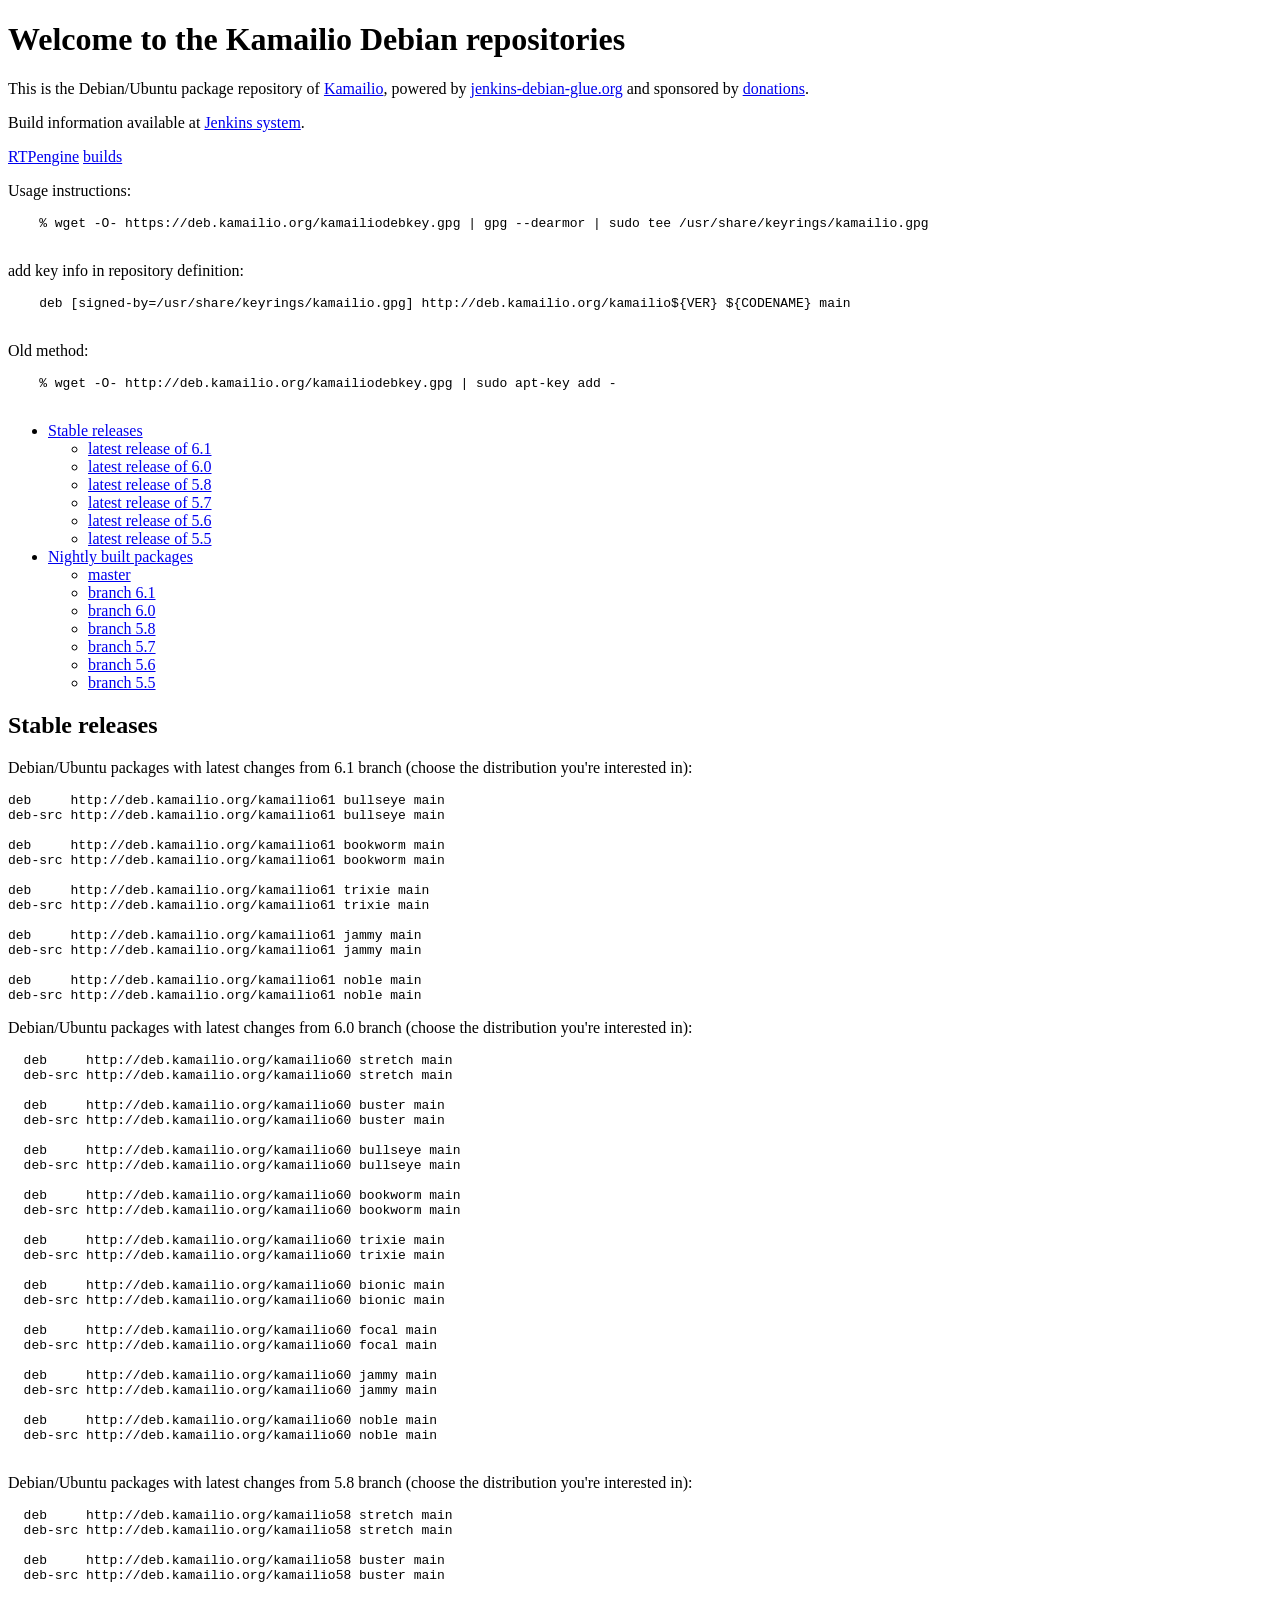
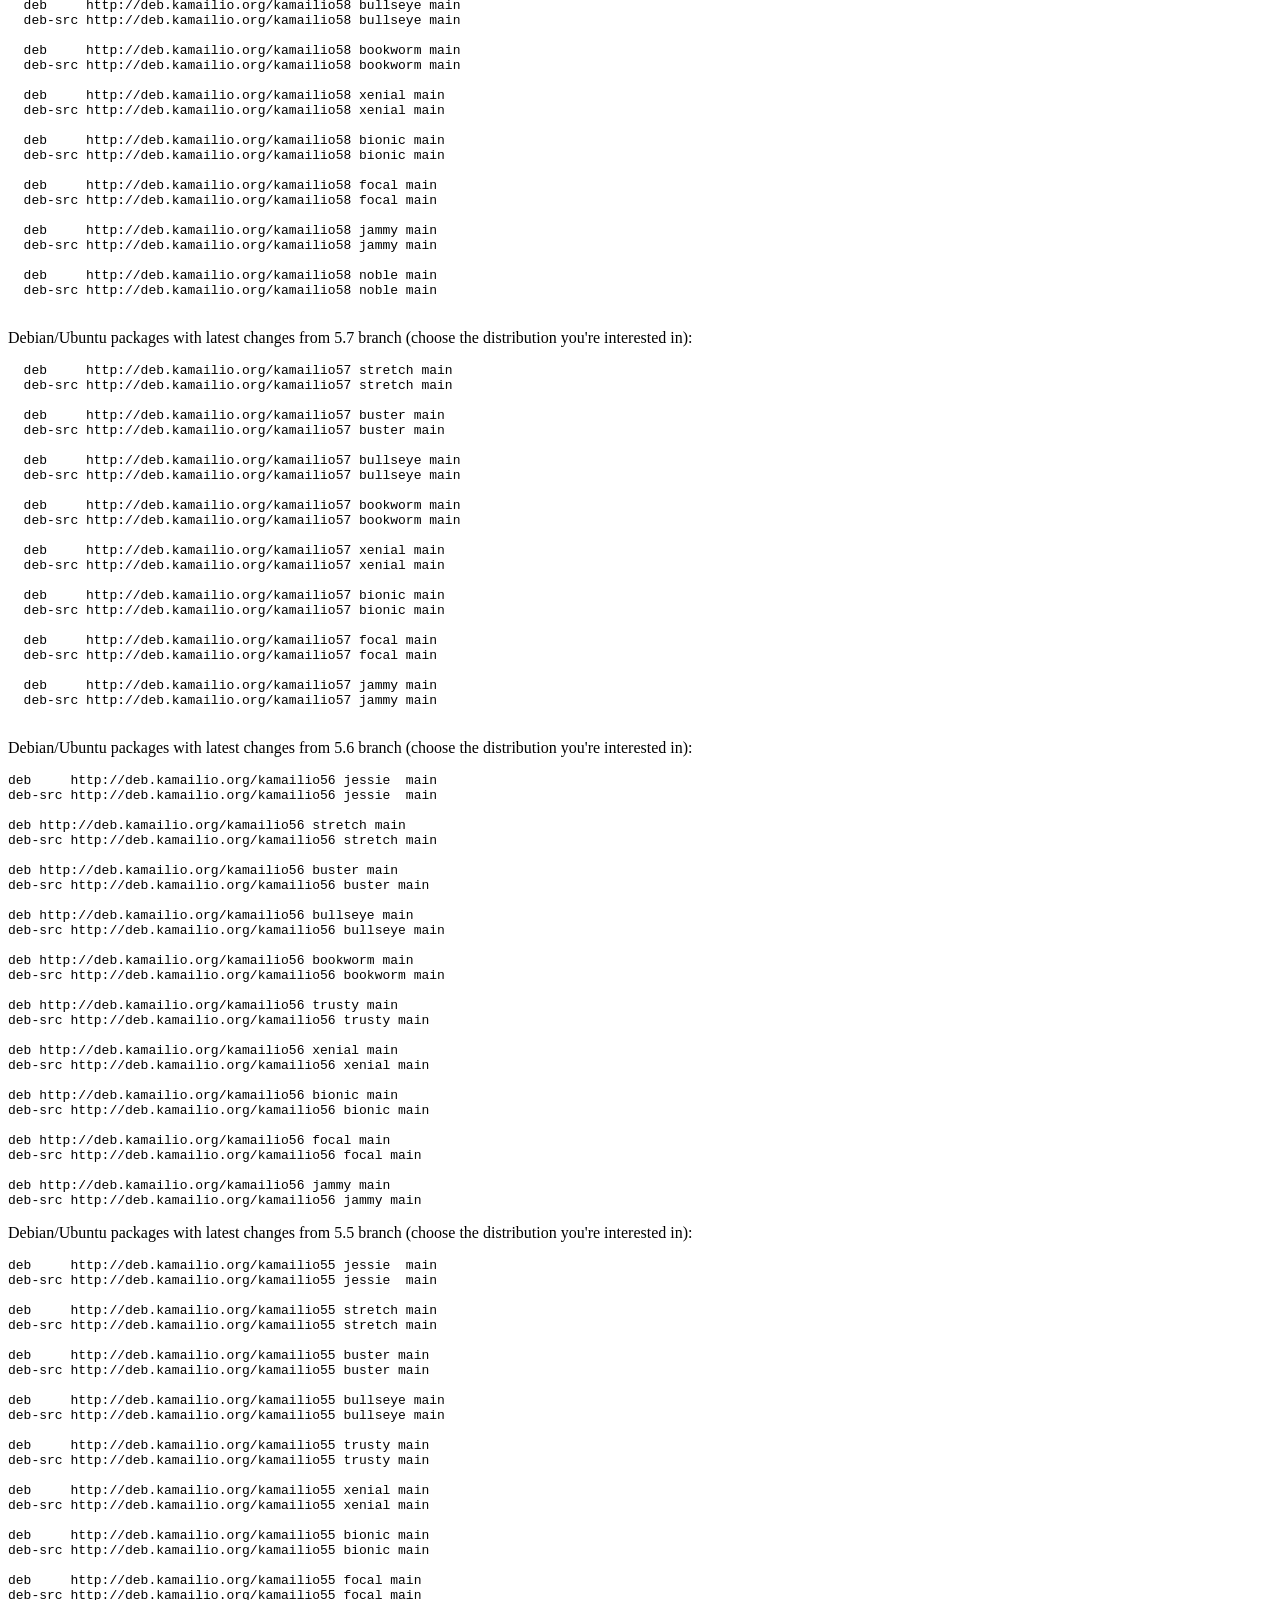
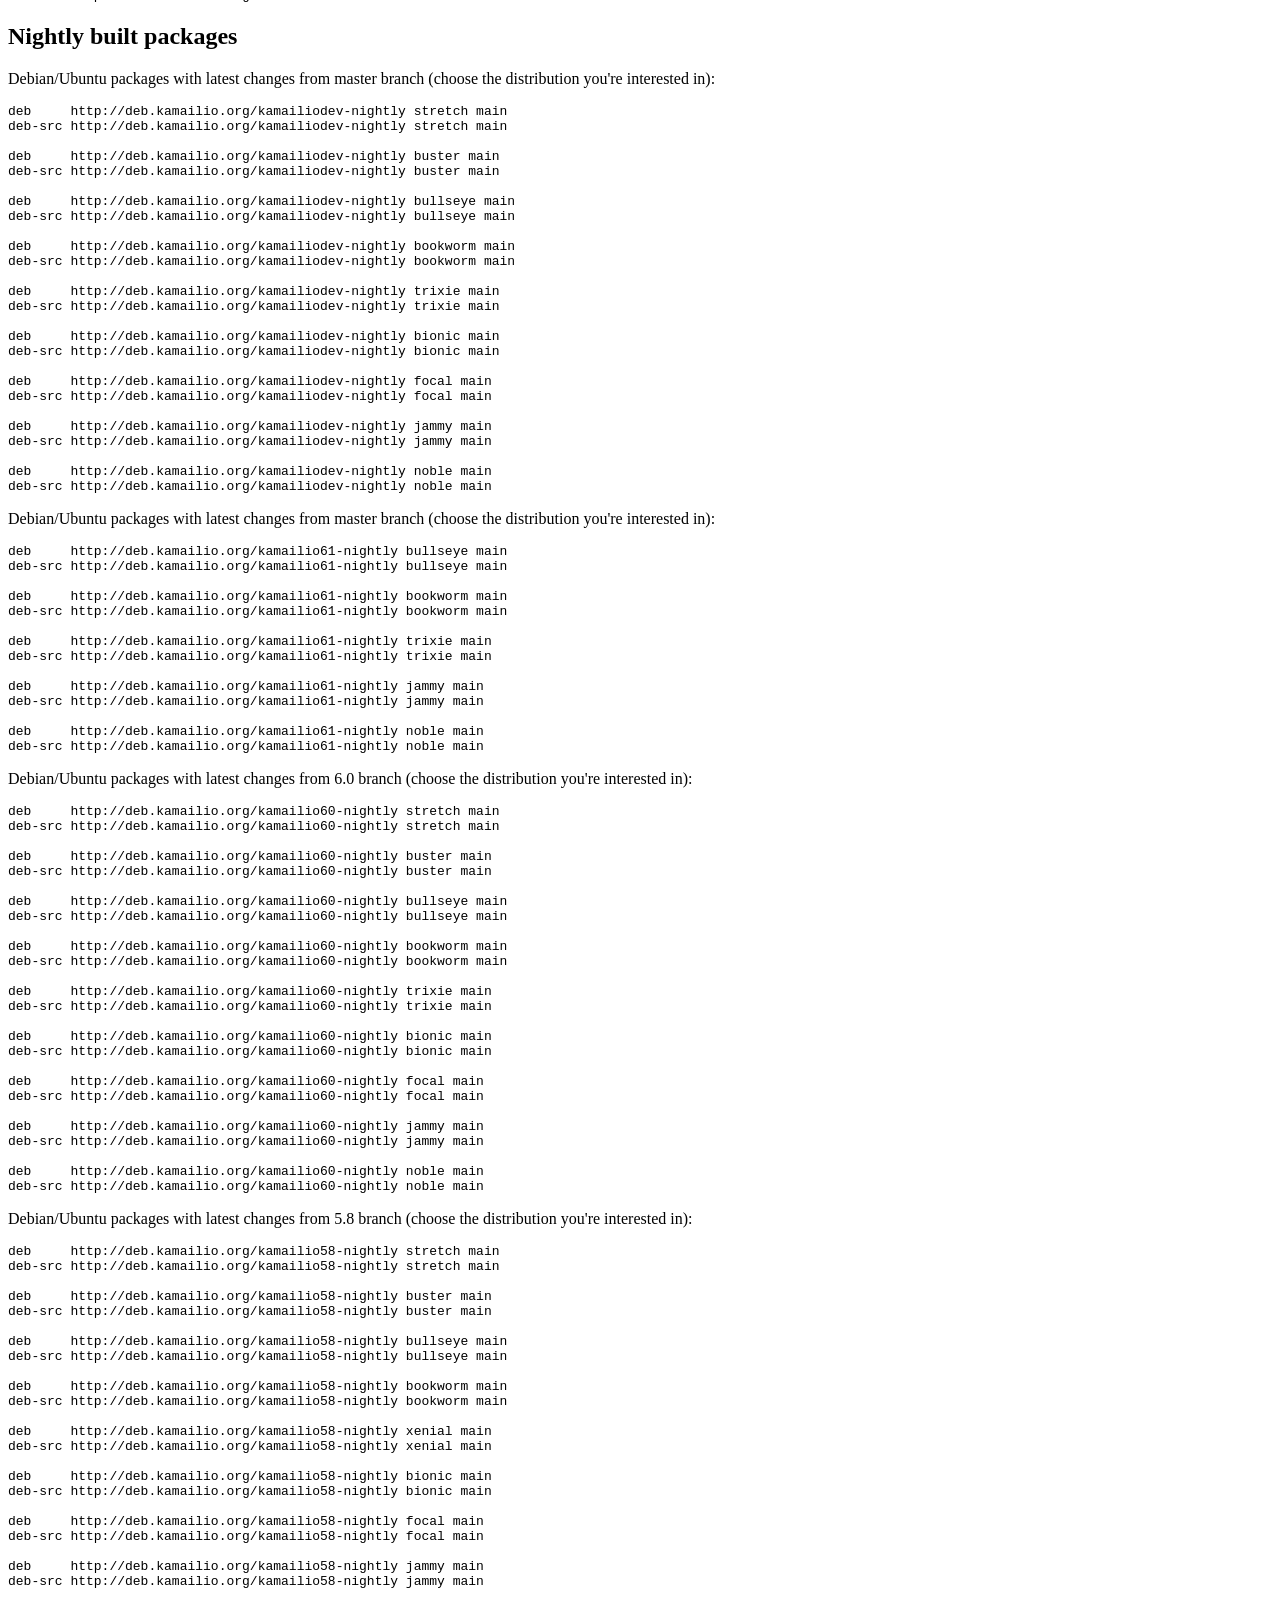
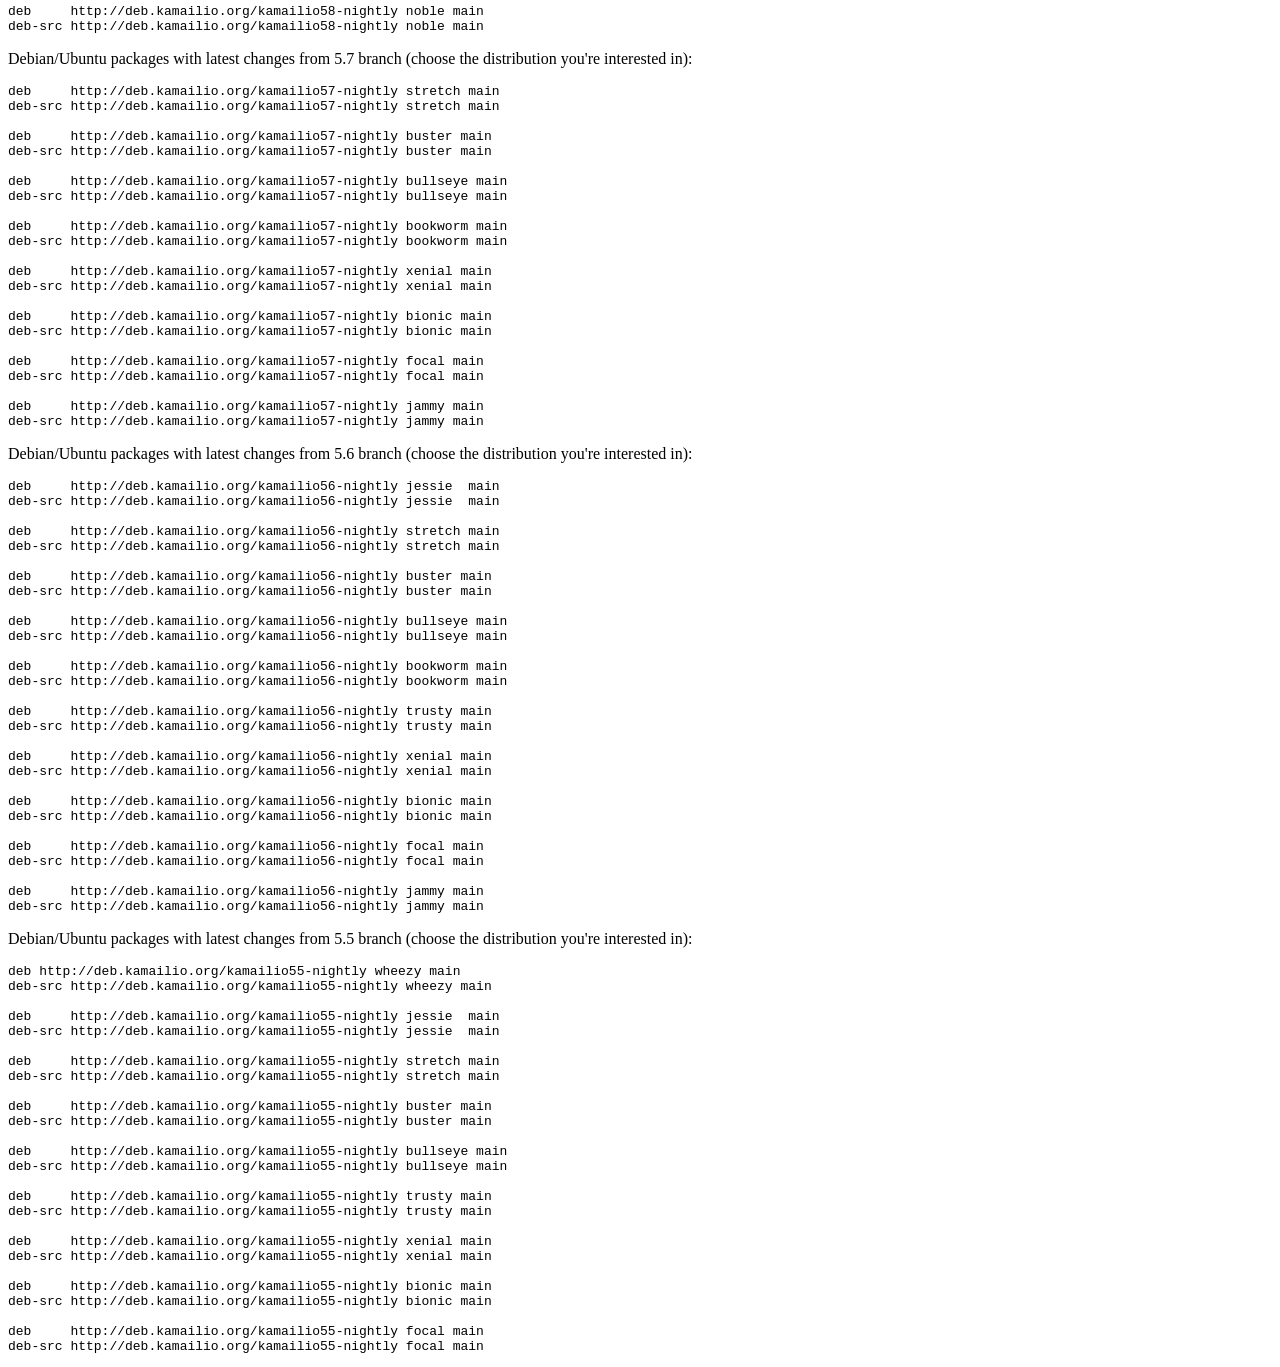
==== html/index.html @ e02edb96 "html: stable 6.1 release links" ====
<!DOCTYPE html>
<html>

<body>
  <h1>Welcome to the Kamailio Debian repositories</h1>

  <p>This is the Debian/Ubuntu package repository of <a href="http://www.kamailio.org/">Kamailio</a>,
    powered by <a href="http://jenkins-debian-glue.org/">jenkins-debian-glue.org</a> and
    sponsored by <a href="https://www.kamailio.org/w/donations/">donations</a>.</p>

  <p>Build information available at <a href="https://jenkins.kamailio.org/">Jenkins system</a>.</p>
  <p><a href="https://github.com/sipwise/rtpengine/">RTPengine</a> <a
    href="https://deb.kamailio.org/rtpengine.html">builds</a></p>
  <p>Usage instructions:</p>

  <pre>
    % wget -O- https://deb.kamailio.org/kamailiodebkey.gpg | gpg --dearmor | sudo tee /usr/share/keyrings/kamailio.gpg
  </pre>

  <p>add key info in repository definition:</p>
  <pre>
    deb [signed-by=/usr/share/keyrings/kamailio.gpg] http://deb.kamailio.org/kamailio${VER} ${CODENAME} main
  </pre>
  <p>Old method:</p>
  <pre>
    % wget -O- http://deb.kamailio.org/kamailiodebkey.gpg | sudo apt-key add -
  </pre>

  <p>
  <ul><a id="list"></a>
    <li><a href="#stable">Stable releases</a>
      <ul>
        <li><a href="#stable61">latest release of 6.1</a></li>
        <li><a href="#stable60">latest release of 6.0</a></li>
        <li><a href="#stable58">latest release of 5.8</a></li>
        <li><a href="#stable57">latest release of 5.7</a></li>
        <li><a href="#stable56">latest release of 5.6</a></li>
        <li><a href="#stable55">latest release of 5.5</a></li>
      </ul>
    </li>
    <li><a href="#dev">Nightly built packages</a>
      <ul>
        <li><a href="#dev_master">master</a></li>
        <li><a href="#dev61">branch 6.1</a></li>
        <li><a href="#dev60">branch 6.0</a></li>
        <li><a href="#dev58">branch 5.8</a></li>
        <li><a href="#dev57">branch 5.7</a></li>
        <li><a href="#dev56">branch 5.6</a></li>
        <li><a href="#dev55">branch 5.5</a></li>
      </ul>
    </li>
  </ul>
  </p>

  <h2><a id="stable">Stable releases</a></h2>

    <p>Debian/Ubuntu packages with latest changes from <a id="stable61">6.1
    branch</a> (choose the distribution you're interested in):</p>

  <pre>
deb     http://deb.kamailio.org/kamailio61 bullseye main
deb-src http://deb.kamailio.org/kamailio61 bullseye main

deb     http://deb.kamailio.org/kamailio61 bookworm main
deb-src http://deb.kamailio.org/kamailio61 bookworm main

deb     http://deb.kamailio.org/kamailio61 trixie main
deb-src http://deb.kamailio.org/kamailio61 trixie main

deb     http://deb.kamailio.org/kamailio61 jammy main
deb-src http://deb.kamailio.org/kamailio61 jammy main

deb     http://deb.kamailio.org/kamailio61 noble main
deb-src http://deb.kamailio.org/kamailio61 noble main
</pre>

  <p>Debian/Ubuntu packages with latest changes from <a id="stable60">6.0
    branch</a> (choose the distribution you're interested in):</p>

  <pre>
  deb     http://deb.kamailio.org/kamailio60 stretch main
  deb-src http://deb.kamailio.org/kamailio60 stretch main

  deb     http://deb.kamailio.org/kamailio60 buster main
  deb-src http://deb.kamailio.org/kamailio60 buster main

  deb     http://deb.kamailio.org/kamailio60 bullseye main
  deb-src http://deb.kamailio.org/kamailio60 bullseye main

  deb     http://deb.kamailio.org/kamailio60 bookworm main
  deb-src http://deb.kamailio.org/kamailio60 bookworm main

  deb     http://deb.kamailio.org/kamailio60 trixie main
  deb-src http://deb.kamailio.org/kamailio60 trixie main

  deb     http://deb.kamailio.org/kamailio60 bionic main
  deb-src http://deb.kamailio.org/kamailio60 bionic main

  deb     http://deb.kamailio.org/kamailio60 focal main
  deb-src http://deb.kamailio.org/kamailio60 focal main

  deb     http://deb.kamailio.org/kamailio60 jammy main
  deb-src http://deb.kamailio.org/kamailio60 jammy main

  deb     http://deb.kamailio.org/kamailio60 noble main
  deb-src http://deb.kamailio.org/kamailio60 noble main
  </pre>

  <p>Debian/Ubuntu packages with latest changes from <a id="stable58">5.8
    branch</a> (choose the distribution you're interested in):</p>

  <pre>
  deb     http://deb.kamailio.org/kamailio58 stretch main
  deb-src http://deb.kamailio.org/kamailio58 stretch main

  deb     http://deb.kamailio.org/kamailio58 buster main
  deb-src http://deb.kamailio.org/kamailio58 buster main

  deb     http://deb.kamailio.org/kamailio58 bullseye main
  deb-src http://deb.kamailio.org/kamailio58 bullseye main

  deb     http://deb.kamailio.org/kamailio58 bookworm main
  deb-src http://deb.kamailio.org/kamailio58 bookworm main

  deb     http://deb.kamailio.org/kamailio58 xenial main
  deb-src http://deb.kamailio.org/kamailio58 xenial main

  deb     http://deb.kamailio.org/kamailio58 bionic main
  deb-src http://deb.kamailio.org/kamailio58 bionic main

  deb     http://deb.kamailio.org/kamailio58 focal main
  deb-src http://deb.kamailio.org/kamailio58 focal main

  deb     http://deb.kamailio.org/kamailio58 jammy main
  deb-src http://deb.kamailio.org/kamailio58 jammy main

  deb     http://deb.kamailio.org/kamailio58 noble main
  deb-src http://deb.kamailio.org/kamailio58 noble main
  </pre>

  <p>Debian/Ubuntu packages with latest changes from <a id="stable57">5.7
    branch</a> (choose the distribution you're interested in):</p>

  <pre>
  deb     http://deb.kamailio.org/kamailio57 stretch main
  deb-src http://deb.kamailio.org/kamailio57 stretch main

  deb     http://deb.kamailio.org/kamailio57 buster main
  deb-src http://deb.kamailio.org/kamailio57 buster main

  deb     http://deb.kamailio.org/kamailio57 bullseye main
  deb-src http://deb.kamailio.org/kamailio57 bullseye main

  deb     http://deb.kamailio.org/kamailio57 bookworm main
  deb-src http://deb.kamailio.org/kamailio57 bookworm main

  deb     http://deb.kamailio.org/kamailio57 xenial main
  deb-src http://deb.kamailio.org/kamailio57 xenial main

  deb     http://deb.kamailio.org/kamailio57 bionic main
  deb-src http://deb.kamailio.org/kamailio57 bionic main

  deb     http://deb.kamailio.org/kamailio57 focal main
  deb-src http://deb.kamailio.org/kamailio57 focal main

  deb     http://deb.kamailio.org/kamailio57 jammy main
  deb-src http://deb.kamailio.org/kamailio57 jammy main
  </pre>

  <p>Debian/Ubuntu packages with latest changes from <a id="stable56">5.6
      branch</a> (choose the distribution you're interested in):</p>

  <pre>
deb     http://deb.kamailio.org/kamailio56 jessie  main
deb-src http://deb.kamailio.org/kamailio56 jessie  main

deb http://deb.kamailio.org/kamailio56 stretch main
deb-src http://deb.kamailio.org/kamailio56 stretch main

deb http://deb.kamailio.org/kamailio56 buster main
deb-src http://deb.kamailio.org/kamailio56 buster main

deb http://deb.kamailio.org/kamailio56 bullseye main
deb-src http://deb.kamailio.org/kamailio56 bullseye main

deb http://deb.kamailio.org/kamailio56 bookworm main
deb-src http://deb.kamailio.org/kamailio56 bookworm main

deb http://deb.kamailio.org/kamailio56 trusty main
deb-src http://deb.kamailio.org/kamailio56 trusty main

deb http://deb.kamailio.org/kamailio56 xenial main
deb-src http://deb.kamailio.org/kamailio56 xenial main

deb http://deb.kamailio.org/kamailio56 bionic main
deb-src http://deb.kamailio.org/kamailio56 bionic main

deb http://deb.kamailio.org/kamailio56 focal main
deb-src http://deb.kamailio.org/kamailio56 focal main

deb http://deb.kamailio.org/kamailio56 jammy main
deb-src http://deb.kamailio.org/kamailio56 jammy main
</pre>

  <p>Debian/Ubuntu packages with latest changes from <a id="stable55">5.5
      branch</a> (choose the distribution you're interested in):</p>
  <pre>
deb     http://deb.kamailio.org/kamailio55 jessie  main
deb-src http://deb.kamailio.org/kamailio55 jessie  main

deb     http://deb.kamailio.org/kamailio55 stretch main
deb-src http://deb.kamailio.org/kamailio55 stretch main

deb     http://deb.kamailio.org/kamailio55 buster main
deb-src http://deb.kamailio.org/kamailio55 buster main

deb     http://deb.kamailio.org/kamailio55 bullseye main
deb-src http://deb.kamailio.org/kamailio55 bullseye main

deb     http://deb.kamailio.org/kamailio55 trusty main
deb-src http://deb.kamailio.org/kamailio55 trusty main

deb     http://deb.kamailio.org/kamailio55 xenial main
deb-src http://deb.kamailio.org/kamailio55 xenial main

deb     http://deb.kamailio.org/kamailio55 bionic main
deb-src http://deb.kamailio.org/kamailio55 bionic main

deb     http://deb.kamailio.org/kamailio55 focal main
deb-src http://deb.kamailio.org/kamailio55 focal main
</pre>

  <h2><a id="dev">Nightly built packages</a></h2>

  <p>Debian/Ubuntu packages with latest changes from <a id="dev_master">master
      branch</a> (choose the distribution you're interested in):</p>

  <pre>
deb     http://deb.kamailio.org/kamailiodev-nightly stretch main
deb-src http://deb.kamailio.org/kamailiodev-nightly stretch main

deb     http://deb.kamailio.org/kamailiodev-nightly buster main
deb-src http://deb.kamailio.org/kamailiodev-nightly buster main

deb     http://deb.kamailio.org/kamailiodev-nightly bullseye main
deb-src http://deb.kamailio.org/kamailiodev-nightly bullseye main

deb     http://deb.kamailio.org/kamailiodev-nightly bookworm main
deb-src http://deb.kamailio.org/kamailiodev-nightly bookworm main

deb     http://deb.kamailio.org/kamailiodev-nightly trixie main
deb-src http://deb.kamailio.org/kamailiodev-nightly trixie main

deb     http://deb.kamailio.org/kamailiodev-nightly bionic main
deb-src http://deb.kamailio.org/kamailiodev-nightly bionic main

deb     http://deb.kamailio.org/kamailiodev-nightly focal main
deb-src http://deb.kamailio.org/kamailiodev-nightly focal main

deb     http://deb.kamailio.org/kamailiodev-nightly jammy main
deb-src http://deb.kamailio.org/kamailiodev-nightly jammy main

deb     http://deb.kamailio.org/kamailiodev-nightly noble main
deb-src http://deb.kamailio.org/kamailiodev-nightly noble main
</pre>

  <p>Debian/Ubuntu packages with latest changes from <a id="dev61">master
      branch</a> (choose the distribution you're interested in):</p>

  <pre>
deb     http://deb.kamailio.org/kamailio61-nightly bullseye main
deb-src http://deb.kamailio.org/kamailio61-nightly bullseye main

deb     http://deb.kamailio.org/kamailio61-nightly bookworm main
deb-src http://deb.kamailio.org/kamailio61-nightly bookworm main

deb     http://deb.kamailio.org/kamailio61-nightly trixie main
deb-src http://deb.kamailio.org/kamailio61-nightly trixie main

deb     http://deb.kamailio.org/kamailio61-nightly jammy main
deb-src http://deb.kamailio.org/kamailio61-nightly jammy main

deb     http://deb.kamailio.org/kamailio61-nightly noble main
deb-src http://deb.kamailio.org/kamailio61-nightly noble main
</pre>

<p>Debian/Ubuntu packages with latest changes from <a id="dev60">6.0
  branch</a> (choose the distribution you're interested in):</p>

<pre>
deb     http://deb.kamailio.org/kamailio60-nightly stretch main
deb-src http://deb.kamailio.org/kamailio60-nightly stretch main

deb     http://deb.kamailio.org/kamailio60-nightly buster main
deb-src http://deb.kamailio.org/kamailio60-nightly buster main

deb     http://deb.kamailio.org/kamailio60-nightly bullseye main
deb-src http://deb.kamailio.org/kamailio60-nightly bullseye main

deb     http://deb.kamailio.org/kamailio60-nightly bookworm main
deb-src http://deb.kamailio.org/kamailio60-nightly bookworm main

deb     http://deb.kamailio.org/kamailio60-nightly trixie main
deb-src http://deb.kamailio.org/kamailio60-nightly trixie main

deb     http://deb.kamailio.org/kamailio60-nightly bionic main
deb-src http://deb.kamailio.org/kamailio60-nightly bionic main

deb     http://deb.kamailio.org/kamailio60-nightly focal main
deb-src http://deb.kamailio.org/kamailio60-nightly focal main

deb     http://deb.kamailio.org/kamailio60-nightly jammy main
deb-src http://deb.kamailio.org/kamailio60-nightly jammy main

deb     http://deb.kamailio.org/kamailio60-nightly noble main
deb-src http://deb.kamailio.org/kamailio60-nightly noble main
</pre>

<p>Debian/Ubuntu packages with latest changes from <a id="dev58">5.8
  branch</a> (choose the distribution you're interested in):</p>

<pre>
deb     http://deb.kamailio.org/kamailio58-nightly stretch main
deb-src http://deb.kamailio.org/kamailio58-nightly stretch main

deb     http://deb.kamailio.org/kamailio58-nightly buster main
deb-src http://deb.kamailio.org/kamailio58-nightly buster main

deb     http://deb.kamailio.org/kamailio58-nightly bullseye main
deb-src http://deb.kamailio.org/kamailio58-nightly bullseye main

deb     http://deb.kamailio.org/kamailio58-nightly bookworm main
deb-src http://deb.kamailio.org/kamailio58-nightly bookworm main

deb     http://deb.kamailio.org/kamailio58-nightly xenial main
deb-src http://deb.kamailio.org/kamailio58-nightly xenial main

deb     http://deb.kamailio.org/kamailio58-nightly bionic main
deb-src http://deb.kamailio.org/kamailio58-nightly bionic main

deb     http://deb.kamailio.org/kamailio58-nightly focal main
deb-src http://deb.kamailio.org/kamailio58-nightly focal main

deb     http://deb.kamailio.org/kamailio58-nightly jammy main
deb-src http://deb.kamailio.org/kamailio58-nightly jammy main

deb     http://deb.kamailio.org/kamailio58-nightly noble main
deb-src http://deb.kamailio.org/kamailio58-nightly noble main
</pre>

<p>Debian/Ubuntu packages with latest changes from <a id="dev57">5.7
  branch</a> (choose the distribution you're interested in):</p>

<pre>
deb     http://deb.kamailio.org/kamailio57-nightly stretch main
deb-src http://deb.kamailio.org/kamailio57-nightly stretch main

deb     http://deb.kamailio.org/kamailio57-nightly buster main
deb-src http://deb.kamailio.org/kamailio57-nightly buster main

deb     http://deb.kamailio.org/kamailio57-nightly bullseye main
deb-src http://deb.kamailio.org/kamailio57-nightly bullseye main

deb     http://deb.kamailio.org/kamailio57-nightly bookworm main
deb-src http://deb.kamailio.org/kamailio57-nightly bookworm main

deb     http://deb.kamailio.org/kamailio57-nightly xenial main
deb-src http://deb.kamailio.org/kamailio57-nightly xenial main

deb     http://deb.kamailio.org/kamailio57-nightly bionic main
deb-src http://deb.kamailio.org/kamailio57-nightly bionic main

deb     http://deb.kamailio.org/kamailio57-nightly focal main
deb-src http://deb.kamailio.org/kamailio57-nightly focal main

deb     http://deb.kamailio.org/kamailio57-nightly jammy main
deb-src http://deb.kamailio.org/kamailio57-nightly jammy main
</pre>

  <p>Debian/Ubuntu packages with latest changes from <a id="dev56">5.6
      branch</a> (choose the distribution you're interested in):</p>

  <pre>
deb     http://deb.kamailio.org/kamailio56-nightly jessie  main
deb-src http://deb.kamailio.org/kamailio56-nightly jessie  main

deb     http://deb.kamailio.org/kamailio56-nightly stretch main
deb-src http://deb.kamailio.org/kamailio56-nightly stretch main

deb     http://deb.kamailio.org/kamailio56-nightly buster main
deb-src http://deb.kamailio.org/kamailio56-nightly buster main

deb     http://deb.kamailio.org/kamailio56-nightly bullseye main
deb-src http://deb.kamailio.org/kamailio56-nightly bullseye main

deb     http://deb.kamailio.org/kamailio56-nightly bookworm main
deb-src http://deb.kamailio.org/kamailio56-nightly bookworm main

deb     http://deb.kamailio.org/kamailio56-nightly trusty main
deb-src http://deb.kamailio.org/kamailio56-nightly trusty main

deb     http://deb.kamailio.org/kamailio56-nightly xenial main
deb-src http://deb.kamailio.org/kamailio56-nightly xenial main

deb     http://deb.kamailio.org/kamailio56-nightly bionic main
deb-src http://deb.kamailio.org/kamailio56-nightly bionic main

deb     http://deb.kamailio.org/kamailio56-nightly focal main
deb-src http://deb.kamailio.org/kamailio56-nightly focal main

deb     http://deb.kamailio.org/kamailio56-nightly jammy main
deb-src http://deb.kamailio.org/kamailio56-nightly jammy main
</pre>

  <p>Debian/Ubuntu packages with latest changes from <a id="dev55">5.5
      branch</a> (choose the distribution you're interested in):</p>

  <pre>
deb http://deb.kamailio.org/kamailio55-nightly wheezy main
deb-src http://deb.kamailio.org/kamailio55-nightly wheezy main

deb     http://deb.kamailio.org/kamailio55-nightly jessie  main
deb-src http://deb.kamailio.org/kamailio55-nightly jessie  main

deb     http://deb.kamailio.org/kamailio55-nightly stretch main
deb-src http://deb.kamailio.org/kamailio55-nightly stretch main

deb     http://deb.kamailio.org/kamailio55-nightly buster main
deb-src http://deb.kamailio.org/kamailio55-nightly buster main

deb     http://deb.kamailio.org/kamailio55-nightly bullseye main
deb-src http://deb.kamailio.org/kamailio55-nightly bullseye main

deb     http://deb.kamailio.org/kamailio55-nightly trusty main
deb-src http://deb.kamailio.org/kamailio55-nightly trusty main

deb     http://deb.kamailio.org/kamailio55-nightly xenial main
deb-src http://deb.kamailio.org/kamailio55-nightly xenial main

deb     http://deb.kamailio.org/kamailio55-nightly bionic main
deb-src http://deb.kamailio.org/kamailio55-nightly bionic main

deb     http://deb.kamailio.org/kamailio55-nightly focal main
deb-src http://deb.kamailio.org/kamailio55-nightly focal main
</pre>

</body>

</html>
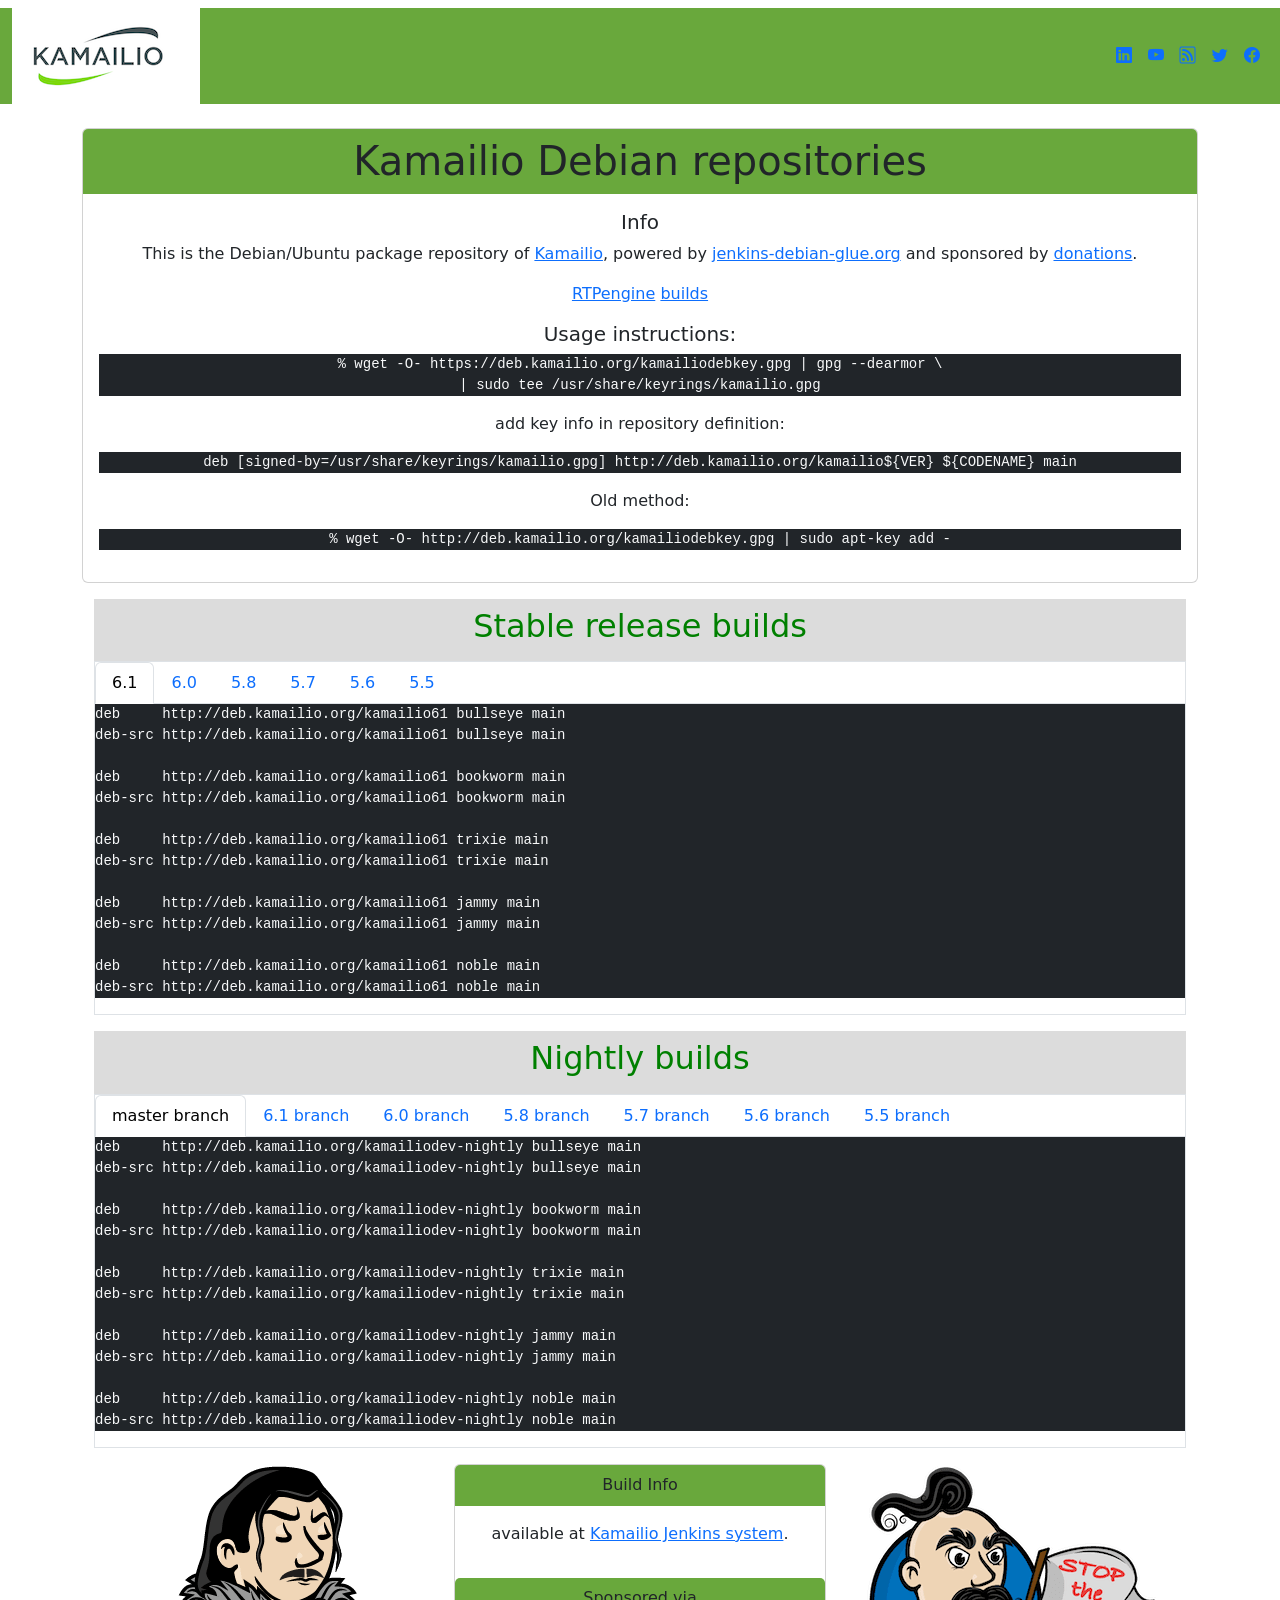
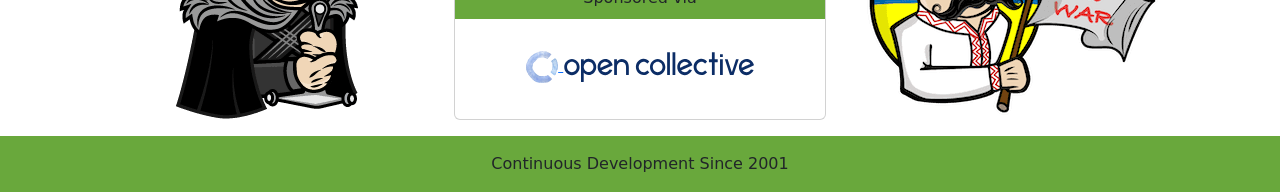
==== commit 1397caff: "html: boostrap version" ====
--- a/html/index.html
+++ b/html/index.html
@@ -1,63 +1,92 @@
-<!DOCTYPE html>
-<html>
+<!doctype html>
+<html lang="en">
+
+<head>
+    <meta charset="utf-8">
+    <meta name="viewport" content="width=device-width, initial-scale=1">
+    <title>Kamailio deb repositories</title>
+    <link href="css/bootstrap-icons.min.css" rel="stylesheet">
+    <link href="css/bootstrap.min.css" rel="stylesheet">
+    <link href="css/repo.css" rel="stylesheet">
+</head>
 
 <body>
-  <h1>Welcome to the Kamailio Debian repositories</h1>
-
-  <p>This is the Debian/Ubuntu package repository of <a href="http://www.kamailio.org/">Kamailio</a>,
-    powered by <a href="http://jenkins-debian-glue.org/">jenkins-debian-glue.org</a> and
-    sponsored by <a href="https://www.kamailio.org/w/donations/">donations</a>.</p>
-
-  <p>Build information available at <a href="https://jenkins.kamailio.org/">Jenkins system</a>.</p>
-  <p><a href="https://github.com/sipwise/rtpengine/">RTPengine</a> <a
-    href="https://deb.kamailio.org/rtpengine.html">builds</a></p>
-  <p>Usage instructions:</p>
-
-  <pre>
-    % wget -O- https://deb.kamailio.org/kamailiodebkey.gpg | gpg --dearmor | sudo tee /usr/share/keyrings/kamailio.gpg
-  </pre>
-
-  <p>add key info in repository definition:</p>
-  <pre>
-    deb [signed-by=/usr/share/keyrings/kamailio.gpg] http://deb.kamailio.org/kamailio${VER} ${CODENAME} main
-  </pre>
-  <p>Old method:</p>
-  <pre>
-    % wget -O- http://deb.kamailio.org/kamailiodebkey.gpg | sudo apt-key add -
-  </pre>
-
-  <p>
-  <ul><a id="list"></a>
-    <li><a href="#stable">Stable releases</a>
-      <ul>
-        <li><a href="#stable61">latest release of 6.1</a></li>
-        <li><a href="#stable60">latest release of 6.0</a></li>
-        <li><a href="#stable58">latest release of 5.8</a></li>
-        <li><a href="#stable57">latest release of 5.7</a></li>
-        <li><a href="#stable56">latest release of 5.6</a></li>
-        <li><a href="#stable55">latest release of 5.5</a></li>
-      </ul>
-    </li>
-    <li><a href="#dev">Nightly built packages</a>
-      <ul>
-        <li><a href="#dev_master">master</a></li>
-        <li><a href="#dev61">branch 6.1</a></li>
-        <li><a href="#dev60">branch 6.0</a></li>
-        <li><a href="#dev58">branch 5.8</a></li>
-        <li><a href="#dev57">branch 5.7</a></li>
-        <li><a href="#dev56">branch 5.6</a></li>
-        <li><a href="#dev55">branch 5.5</a></li>
-      </ul>
-    </li>
-  </ul>
-  </p>
-
-  <h2><a id="stable">Stable releases</a></h2>
-
-    <p>Debian/Ubuntu packages with latest changes from <a id="stable61">6.1
-    branch</a> (choose the distribution you're interested in):</p>
-
-  <pre>
+    <nav class="navbar navbar-expand-lg">
+        <div class="container-fluid" id="topBlock">
+            <div class="p-3" id="logo">
+                <a class="navbar-brand" href="https://www.kamailio.org"><img src="img/kamailio-logo-2015-140x64.png"
+                        width="140" height="64"></a>
+            </div>
+            <div class="d-flex flex-row-reverse">
+                <a href="https://www.facebook.com/Kamailio" title="facebook" target="_blank"><i
+                        class="p-2 bi bi-facebook"></i></a>
+                <a href="https://twitter.com/kamailio" title="twitter" target="_blank"><i
+                        class="p-2 bi bi-twitter"></i></a>
+                <a href="https://www.kamailio.org/w/feed/" title="feed" target="_blank"><i
+                        class="p-2 bi bi-rss"></i></a>
+                <a href="https://www.youtube.com/channel/UCElq4JNTPd7bs2vbfAAYVJA" title="youtube" target="_blank"><i
+                        class="p-2 bi bi-youtube"></i></a>
+                <a href="https://www.linkedin.com/groups?gid=145924" title="linkedin" target="_blank"><i
+                        class="p-2 bi bi-linkedin"></i></a>
+            </div>
+        </div>
+    </nav>
+    <div class="container">
+        <div class="container mb-3"></div>
+        <div class="card text-center" id="infoBlock">
+            <h1 class="card-header">Kamailio Debian repositories</h1>
+            <div class="card-body">
+                <h5 class="card-title">Info</h5>
+                <p class="card-text">This is the Debian/Ubuntu package repository of <a
+                        href="http://www.kamailio.org/">Kamailio</a>,
+                    powered by <a href="http://jenkins-debian-glue.org/">jenkins-debian-glue.org</a> and
+                    sponsored by <a href="https://www.kamailio.org/w/donations/">donations</a>.</p>
+
+                <p><a href="https://github.com/sipwise/rtpengine/">RTPengine</a> <a
+                        href="https://deb.kamailio.org/rtpengine.html">builds</a></p>
+                <h5 class="card-title">Usage instructions:</h5>
+                <pre class="pre-scrollable">% wget -O- https://deb.kamailio.org/kamailiodebkey.gpg | gpg --dearmor \
+| sudo tee /usr/share/keyrings/kamailio.gpg</pre>
+                <p>add key info in repository definition:</p>
+                <pre
+                    class="pre-scrollable">deb [signed-by=/usr/share/keyrings/kamailio.gpg] http://deb.kamailio.org/kamailio${VER} ${CODENAME} main</pre>
+                <p>Old method:</p>
+                <pre
+                    class="pre-scrollable">% wget -O- http://deb.kamailio.org/kamailiodebkey.gpg | sudo apt-key add -</pre>
+            </div>
+        </div>
+        <div class="container mb-3"></div>
+        <div class="container" id="stable-block">
+            <div class="row align-items-start">
+                <div class="col">
+                    <div class="header-series p-2">
+                        <h2 class="text-center">Stable release builds</h2>
+                    </div>
+                    <nav class="border">
+                        <div class="nav nav-tabs" id="nav-stable" role="tablist">
+                            <button class="nav-link active" id="nav-stable61-tab" data-bs-toggle="tab"
+                                data-bs-target="#nav-stable61" type="button" role="tab" aria-controls="nav-stable61"
+                                aria-selected="true">6.1</button>
+                            <button class="nav-link" id="nav-stable60-tab" data-bs-toggle="tab"
+                                data-bs-target="#nav-stable60" type="button" role="tab" aria-controls="nav-stable60"
+                                aria-selected="true">6.0</button>
+                            <button class="nav-link" id="nav-stable58-tab" data-bs-toggle="tab"
+                                data-bs-target="#nav-stable58" type="button" role="tab" aria-controls="nav-stable58"
+                                aria-selected="true">5.8</button>
+                            <button class="nav-link" id="nav-stable57-tab" data-bs-toggle="tab"
+                                data-bs-target="#nav-stable57" type="button" role="tab" aria-controls="nav-stable57"
+                                aria-selected="true">5.7</button>
+                            <button class="nav-link" id="nav-stable56-tab" data-bs-toggle="tab"
+                                data-bs-target="#nav-stable56" type="button" role="tab" aria-controls="nav-stable56"
+                                aria-selected="true">5.6</button>
+                            <button class="nav-link" id="nav-stable55-tab" data-bs-toggle="tab"
+                                data-bs-target="#nav-stable55" type="button" role="tab" aria-controls="nav-stable55"
+                                aria-selected="true">5.5</button>
+                        </div>
+                        <div class="tab-content" id="nav-stable-tabContent">
+                            <div class="tab-pane fade show active" id="nav-stable61" role="tabpanel"
+                                aria-labelledby="nav-stable61-tab" tabindex="0">
+                                <pre class="pre-scrollable text-light bg-dark">
 deb     http://deb.kamailio.org/kamailio61 bullseye main
 deb-src http://deb.kamailio.org/kamailio61 bullseye main
 
@@ -73,104 +102,100 @@
 deb     http://deb.kamailio.org/kamailio61 noble main
 deb-src http://deb.kamailio.org/kamailio61 noble main
 </pre>
-
-  <p>Debian/Ubuntu packages with latest changes from <a id="stable60">6.0
-    branch</a> (choose the distribution you're interested in):</p>
-
-  <pre>
-  deb     http://deb.kamailio.org/kamailio60 stretch main
-  deb-src http://deb.kamailio.org/kamailio60 stretch main
-
-  deb     http://deb.kamailio.org/kamailio60 buster main
-  deb-src http://deb.kamailio.org/kamailio60 buster main
-
-  deb     http://deb.kamailio.org/kamailio60 bullseye main
-  deb-src http://deb.kamailio.org/kamailio60 bullseye main
-
-  deb     http://deb.kamailio.org/kamailio60 bookworm main
-  deb-src http://deb.kamailio.org/kamailio60 bookworm main
-
-  deb     http://deb.kamailio.org/kamailio60 trixie main
-  deb-src http://deb.kamailio.org/kamailio60 trixie main
-
-  deb     http://deb.kamailio.org/kamailio60 bionic main
-  deb-src http://deb.kamailio.org/kamailio60 bionic main
-
-  deb     http://deb.kamailio.org/kamailio60 focal main
-  deb-src http://deb.kamailio.org/kamailio60 focal main
-
-  deb     http://deb.kamailio.org/kamailio60 jammy main
-  deb-src http://deb.kamailio.org/kamailio60 jammy main
-
-  deb     http://deb.kamailio.org/kamailio60 noble main
-  deb-src http://deb.kamailio.org/kamailio60 noble main
-  </pre>
-
-  <p>Debian/Ubuntu packages with latest changes from <a id="stable58">5.8
-    branch</a> (choose the distribution you're interested in):</p>
-
-  <pre>
-  deb     http://deb.kamailio.org/kamailio58 stretch main
-  deb-src http://deb.kamailio.org/kamailio58 stretch main
-
-  deb     http://deb.kamailio.org/kamailio58 buster main
-  deb-src http://deb.kamailio.org/kamailio58 buster main
-
-  deb     http://deb.kamailio.org/kamailio58 bullseye main
-  deb-src http://deb.kamailio.org/kamailio58 bullseye main
-
-  deb     http://deb.kamailio.org/kamailio58 bookworm main
-  deb-src http://deb.kamailio.org/kamailio58 bookworm main
-
-  deb     http://deb.kamailio.org/kamailio58 xenial main
-  deb-src http://deb.kamailio.org/kamailio58 xenial main
-
-  deb     http://deb.kamailio.org/kamailio58 bionic main
-  deb-src http://deb.kamailio.org/kamailio58 bionic main
-
-  deb     http://deb.kamailio.org/kamailio58 focal main
-  deb-src http://deb.kamailio.org/kamailio58 focal main
-
-  deb     http://deb.kamailio.org/kamailio58 jammy main
-  deb-src http://deb.kamailio.org/kamailio58 jammy main
-
-  deb     http://deb.kamailio.org/kamailio58 noble main
-  deb-src http://deb.kamailio.org/kamailio58 noble main
-  </pre>
-
-  <p>Debian/Ubuntu packages with latest changes from <a id="stable57">5.7
-    branch</a> (choose the distribution you're interested in):</p>
-
-  <pre>
-  deb     http://deb.kamailio.org/kamailio57 stretch main
-  deb-src http://deb.kamailio.org/kamailio57 stretch main
-
-  deb     http://deb.kamailio.org/kamailio57 buster main
-  deb-src http://deb.kamailio.org/kamailio57 buster main
-
-  deb     http://deb.kamailio.org/kamailio57 bullseye main
-  deb-src http://deb.kamailio.org/kamailio57 bullseye main
-
-  deb     http://deb.kamailio.org/kamailio57 bookworm main
-  deb-src http://deb.kamailio.org/kamailio57 bookworm main
-
-  deb     http://deb.kamailio.org/kamailio57 xenial main
-  deb-src http://deb.kamailio.org/kamailio57 xenial main
-
-  deb     http://deb.kamailio.org/kamailio57 bionic main
-  deb-src http://deb.kamailio.org/kamailio57 bionic main
-
-  deb     http://deb.kamailio.org/kamailio57 focal main
-  deb-src http://deb.kamailio.org/kamailio57 focal main
-
-  deb     http://deb.kamailio.org/kamailio57 jammy main
-  deb-src http://deb.kamailio.org/kamailio57 jammy main
-  </pre>
-
-  <p>Debian/Ubuntu packages with latest changes from <a id="stable56">5.6
-      branch</a> (choose the distribution you're interested in):</p>
-
-  <pre>
+                            </div>
+                            <div class="tab-pane fade" id="nav-stable60" role="tabpanel"
+                                aria-labelledby="nav-stable60-tab" tabindex="0">
+                                <pre class="pre-scrollable">
+deb     http://deb.kamailio.org/kamailio60 stretch main
+deb-src http://deb.kamailio.org/kamailio60 stretch main
+
+deb     http://deb.kamailio.org/kamailio60 buster main
+deb-src http://deb.kamailio.org/kamailio60 buster main
+
+deb     http://deb.kamailio.org/kamailio60 bullseye main
+deb-src http://deb.kamailio.org/kamailio60 bullseye main
+
+deb     http://deb.kamailio.org/kamailio60 bookworm main
+deb-src http://deb.kamailio.org/kamailio60 bookworm main
+
+deb     http://deb.kamailio.org/kamailio60 trixie main
+deb-src http://deb.kamailio.org/kamailio60 trixie main
+
+deb     http://deb.kamailio.org/kamailio60 bionic main
+deb-src http://deb.kamailio.org/kamailio60 bionic main
+
+deb     http://deb.kamailio.org/kamailio60 focal main
+deb-src http://deb.kamailio.org/kamailio60 focal main
+
+deb     http://deb.kamailio.org/kamailio60 jammy main
+deb-src http://deb.kamailio.org/kamailio60 jammy main
+
+deb     http://deb.kamailio.org/kamailio60 noble main
+deb-src http://deb.kamailio.org/kamailio60 noble main
+</pre>
+                            </div>
+                            <div class="tab-pane fade" id="nav-stable58" role="tabpanel"
+                                aria-labelledby="nav-stable58-tab" tabindex="0">
+                                <pre class="pre-scrollable">
+deb     http://deb.kamailio.org/kamailio58 stretch main
+deb-src http://deb.kamailio.org/kamailio58 stretch main
+
+deb     http://deb.kamailio.org/kamailio58 buster main
+deb-src http://deb.kamailio.org/kamailio58 buster main
+
+deb     http://deb.kamailio.org/kamailio58 bullseye main
+deb-src http://deb.kamailio.org/kamailio58 bullseye main
+
+deb     http://deb.kamailio.org/kamailio58 bookworm main
+deb-src http://deb.kamailio.org/kamailio58 bookworm main
+
+deb     http://deb.kamailio.org/kamailio58 xenial main
+deb-src http://deb.kamailio.org/kamailio58 xenial main
+
+deb     http://deb.kamailio.org/kamailio58 bionic main
+deb-src http://deb.kamailio.org/kamailio58 bionic main
+
+deb     http://deb.kamailio.org/kamailio58 focal main
+deb-src http://deb.kamailio.org/kamailio58 focal main
+
+deb     http://deb.kamailio.org/kamailio58 jammy main
+deb-src http://deb.kamailio.org/kamailio58 jammy main
+
+deb     http://deb.kamailio.org/kamailio58 noble main
+deb-src http://deb.kamailio.org/kamailio58 noble main
+</pre>
+                            </div>
+                            <div class="tab-pane fade" id="nav-stable57" role="tabpanel"
+                                aria-labelledby="nav-stable57-tab" tabindex="0">
+                                <pre class="pre-scrollable">
+deb     http://deb.kamailio.org/kamailio57 stretch main
+deb-src http://deb.kamailio.org/kamailio57 stretch main
+
+deb     http://deb.kamailio.org/kamailio57 buster main
+deb-src http://deb.kamailio.org/kamailio57 buster main
+
+deb     http://deb.kamailio.org/kamailio57 bullseye main
+deb-src http://deb.kamailio.org/kamailio57 bullseye main
+
+deb     http://deb.kamailio.org/kamailio57 bookworm main
+deb-src http://deb.kamailio.org/kamailio57 bookworm main
+
+deb     http://deb.kamailio.org/kamailio57 xenial main
+deb-src http://deb.kamailio.org/kamailio57 xenial main
+
+deb     http://deb.kamailio.org/kamailio57 bionic main
+deb-src http://deb.kamailio.org/kamailio57 bionic main
+
+deb     http://deb.kamailio.org/kamailio57 focal main
+deb-src http://deb.kamailio.org/kamailio57 focal main
+
+deb     http://deb.kamailio.org/kamailio57 jammy main
+deb-src http://deb.kamailio.org/kamailio57 jammy main
+</pre>
+                            </div>
+                            <div class="tab-pane fade" id="nav-stable56" role="tabpanel"
+                                aria-labelledby="nav-stable56-tab" tabindex="0">
+                                <pre class="pre-scrollable">
 deb     http://deb.kamailio.org/kamailio56 jessie  main
 deb-src http://deb.kamailio.org/kamailio56 jessie  main
 
@@ -201,10 +226,10 @@
 deb http://deb.kamailio.org/kamailio56 jammy main
 deb-src http://deb.kamailio.org/kamailio56 jammy main
 </pre>
-
-  <p>Debian/Ubuntu packages with latest changes from <a id="stable55">5.5
-      branch</a> (choose the distribution you're interested in):</p>
-  <pre>
+                            </div>
+                            <div class="tab-pane fade" id="nav-stable55" role="tabpanel"
+                                aria-labelledby="nav-stable55-tab" tabindex="0">
+                                <pre class="pre-scrollable">
 deb     http://deb.kamailio.org/kamailio55 jessie  main
 deb-src http://deb.kamailio.org/kamailio55 jessie  main
 
@@ -229,19 +254,47 @@
 deb     http://deb.kamailio.org/kamailio55 focal main
 deb-src http://deb.kamailio.org/kamailio55 focal main
 </pre>
-
-  <h2><a id="dev">Nightly built packages</a></h2>
-
-  <p>Debian/Ubuntu packages with latest changes from <a id="dev_master">master
-      branch</a> (choose the distribution you're interested in):</p>
-
-  <pre>
-deb     http://deb.kamailio.org/kamailiodev-nightly stretch main
-deb-src http://deb.kamailio.org/kamailiodev-nightly stretch main
-
-deb     http://deb.kamailio.org/kamailiodev-nightly buster main
-deb-src http://deb.kamailio.org/kamailiodev-nightly buster main
-
+                            </div>
+                        </div>
+                    </nav>
+                </div>
+            </div>
+        </div>
+        <div class="container mb-3"></div>
+        <div class="container" id="nigthly-block">
+            <div class="row align-items-start">
+                <div class="col">
+                    <div class="header-series p-2">
+                        <h2 class="text-center">Nightly builds</h2>
+                    </div>
+                    <nav class="border">
+                        <div class="nav nav-tabs" id="nav-dev" role="tablist">
+                            <button class="nav-link active" id="nav-master-tab" data-bs-toggle="tab"
+                                data-bs-target="#nav-master" type="button" role="tab" aria-controls="nav-master"
+                                aria-selected="true">master branch</button>
+                            <button class="nav-link" id="nav-dev61-tab" data-bs-toggle="tab" data-bs-target="#nav-dev61"
+                                type="button" role="tab" aria-controls="nav-dev61" aria-selected="true">6.1
+                                branch</button>
+                            <button class="nav-link" id="nav-dev60-tab" data-bs-toggle="tab" data-bs-target="#nav-dev60"
+                                type="button" role="tab" aria-controls="nav-dev60" aria-selected="true">6.0
+                                branch</button>
+                            <button class="nav-link" id="nav-dev58-tab" data-bs-toggle="tab" data-bs-target="#nav-dev58"
+                                type="button" role="tab" aria-controls="nav-dev58" aria-selected="true">5.8
+                                branch</button>
+                            <button class="nav-link" id="nav-dev57-tab" data-bs-toggle="tab" data-bs-target="#nav-dev57"
+                                type="button" role="tab" aria-controls="nav-dev57" aria-selected="true">5.7
+                                branch</button>
+                            <button class="nav-link" id="nav-dev56-tab" data-bs-toggle="tab" data-bs-target="#nav-dev56"
+                                type="button" role="tab" aria-controls="nav-dev56" aria-selected="true">5.6
+                                branch</button>
+                            <button class="nav-link" id="nav-dev55-tab" data-bs-toggle="tab" data-bs-target="#nav-dev55"
+                                type="button" role="tab" aria-controls="nav-dev55" aria-selected="true">5.5
+                                branch</button>
+                        </div>
+                        <div class="tab-content" id="nav-dev-tabContent">
+                            <div class="tab-pane fade show active" id="nav-master" role="tabpanel"
+                                aria-labelledby="nav-master-tab" tabindex="0">
+                                <pre class="pre-scrollable">
 deb     http://deb.kamailio.org/kamailiodev-nightly bullseye main
 deb-src http://deb.kamailio.org/kamailiodev-nightly bullseye main
 
@@ -251,23 +304,16 @@
 deb     http://deb.kamailio.org/kamailiodev-nightly trixie main
 deb-src http://deb.kamailio.org/kamailiodev-nightly trixie main
 
-deb     http://deb.kamailio.org/kamailiodev-nightly bionic main
-deb-src http://deb.kamailio.org/kamailiodev-nightly bionic main
-
-deb     http://deb.kamailio.org/kamailiodev-nightly focal main
-deb-src http://deb.kamailio.org/kamailiodev-nightly focal main
-
 deb     http://deb.kamailio.org/kamailiodev-nightly jammy main
 deb-src http://deb.kamailio.org/kamailiodev-nightly jammy main
 
 deb     http://deb.kamailio.org/kamailiodev-nightly noble main
 deb-src http://deb.kamailio.org/kamailiodev-nightly noble main
 </pre>
-
-  <p>Debian/Ubuntu packages with latest changes from <a id="dev61">master
-      branch</a> (choose the distribution you're interested in):</p>
-
-  <pre>
+                            </div>
+                            <div class="tab-pane fade" id="nav-dev61" role="tabpanel" aria-labelledby="nav-dev61-tab"
+                                tabindex="0">
+                                <pre class="pre-scrollable">
 deb     http://deb.kamailio.org/kamailio61-nightly bullseye main
 deb-src http://deb.kamailio.org/kamailio61-nightly bullseye main
 
@@ -283,11 +329,10 @@
 deb     http://deb.kamailio.org/kamailio61-nightly noble main
 deb-src http://deb.kamailio.org/kamailio61-nightly noble main
 </pre>
-
-<p>Debian/Ubuntu packages with latest changes from <a id="dev60">6.0
-  branch</a> (choose the distribution you're interested in):</p>
-
-<pre>
+                            </div>
+                            <div class="tab-pane fade" id="nav-dev60" role="tabpanel" aria-labelledby="nav-dev60-tab"
+                                tabindex="0">
+                                <pre class="pre-scrollable">
 deb     http://deb.kamailio.org/kamailio60-nightly stretch main
 deb-src http://deb.kamailio.org/kamailio60-nightly stretch main
 
@@ -315,11 +360,11 @@
 deb     http://deb.kamailio.org/kamailio60-nightly noble main
 deb-src http://deb.kamailio.org/kamailio60-nightly noble main
 </pre>
-
-<p>Debian/Ubuntu packages with latest changes from <a id="dev58">5.8
-  branch</a> (choose the distribution you're interested in):</p>
-
-<pre>
+                            </div>
+                            <div class="tab-pane fade" id="nav-dev58" role="tabpanel" aria-labelledby="nav-dev58-tab"
+                                tabindex="0">
+                                <pre class="pre-scrollable">
+                            <pre class="pre-scrollable">
 deb     http://deb.kamailio.org/kamailio58-nightly stretch main
 deb-src http://deb.kamailio.org/kamailio58-nightly stretch main
 
@@ -347,11 +392,11 @@
 deb     http://deb.kamailio.org/kamailio58-nightly noble main
 deb-src http://deb.kamailio.org/kamailio58-nightly noble main
 </pre>
-
-<p>Debian/Ubuntu packages with latest changes from <a id="dev57">5.7
-  branch</a> (choose the distribution you're interested in):</p>
-
-<pre>
+                            </div>
+                            <div class="tab-pane fade" id="nav-dev57" role="tabpanel" aria-labelledby="nav-dev57-tab"
+                                tabindex="0">
+                                <pre class="pre-scrollable">
+<pre class="pre-scrollable">
 deb     http://deb.kamailio.org/kamailio57-nightly stretch main
 deb-src http://deb.kamailio.org/kamailio57-nightly stretch main
 
@@ -376,11 +421,11 @@
 deb     http://deb.kamailio.org/kamailio57-nightly jammy main
 deb-src http://deb.kamailio.org/kamailio57-nightly jammy main
 </pre>
-
-  <p>Debian/Ubuntu packages with latest changes from <a id="dev56">5.6
-      branch</a> (choose the distribution you're interested in):</p>
-
-  <pre>
+                            </div>
+                            <div class="tab-pane fade" id="nav-dev56" role="tabpanel" aria-labelledby="nav-dev56-tab"
+                                tabindex="0">
+                                <pre class="pre-scrollable">
+<pre class="pre-scrollable">
 deb     http://deb.kamailio.org/kamailio56-nightly jessie  main
 deb-src http://deb.kamailio.org/kamailio56-nightly jessie  main
 
@@ -411,11 +456,11 @@
 deb     http://deb.kamailio.org/kamailio56-nightly jammy main
 deb-src http://deb.kamailio.org/kamailio56-nightly jammy main
 </pre>
-
-  <p>Debian/Ubuntu packages with latest changes from <a id="dev55">5.5
-      branch</a> (choose the distribution you're interested in):</p>
-
-  <pre>
+                            </div>
+                            <div class="tab-pane fade" id="nav-dev55" role="tabpanel" aria-labelledby="nav-dev55-tab"
+                                tabindex="0">
+                                <pre class="pre-scrollable">
+<pre class="pre-scrollable">
 deb http://deb.kamailio.org/kamailio55-nightly wheezy main
 deb-src http://deb.kamailio.org/kamailio55-nightly wheezy main
 
@@ -443,7 +488,51 @@
 deb     http://deb.kamailio.org/kamailio55-nightly focal main
 deb-src http://deb.kamailio.org/kamailio55-nightly focal main
 </pre>
-
+                            </div>
+                    </nav>
+                </div>
+            </div>
+        </div>
+        <div class="container mb-3"></div>
+        <div class="text-center" id="footterBlock">
+            <div class="row g-0">
+                <div class="col-md-4">
+                    <a href="https://jenkins.kamailio.org/" target="_blank"><img src="img/jenkins_snow.png"
+                            class="img-fluid rounded-start"></a>
+                </div>
+                <div class="card col-md-4">
+                    <div class="row g-0">
+                        <div class="card-header">Build Info</div>
+                        <div class="card-body">
+                            <p>available at <a href="https://jenkins.kamailio.org/" target="_blank"><i
+                                        class="bi bi-jenkins"></i>Kamailio
+                                    Jenkins system</a>.</p>
+                        </div>
+                    </div>
+
+                    <div class="row g-0">
+                        <div class="card-header">Sponsored via</div>
+                        <div class="card-body"></div>
+                        <div class="card-img-bottom">
+                            <a href="https://opencollective.com/kamailio" target="_blank">
+                                <img src="img/oc-logo-watercolor-256.png" height="32" width="32">
+                                <img src="img/open_collective.svg" height="32">
+                            </a>
+                        </div>
+                    </div>
+                </div>
+                <div class="col-md-4">
+                    <a href="https://jenkins.kamailio.org/" target="_blank"><img src="img/jenkins_war.png"
+                            class="img-fluid rounded-start"></a>
+                </div>
+            </div>
+        </div>
+        <div class="container mb-3"></div>
+    </div>
+    <div class="container-fluid p-3" id="bottomBlock">
+        <div class="text-center">Continuous Development Since 2001</div>
+    </div>
+    <script src="js/bootstrap.bundle.min.js"></script>
 </body>
 
-</html>
+</html>
--- a/html/css/repo.css
+++ b/html/css/repo.css
@@ -0,0 +1,28 @@
+#topBlock {
+  background-color: #69a83c;
+}
+
+#bottomBlock  {
+  background-color: #69a83c;
+}
+
+#logo {
+  background-color: white;
+}
+
+pre {
+  --bs-bg-opacity: 1;
+  background-color: rgba(var(--bs-dark-rgb), var(--bs-bg-opacity)) !important;
+  --bs-text-opacity: 1;
+  color: rgba(var(--bs-light-rgb), var(--bs-text-opacity)) !important;
+}
+
+.header-series {
+  background-color: gainsboro;
+  color: #008000;
+}
+
+.card-header {
+  background-color: #69a83c;
+  border-bottom-color: #69a83c;
+}
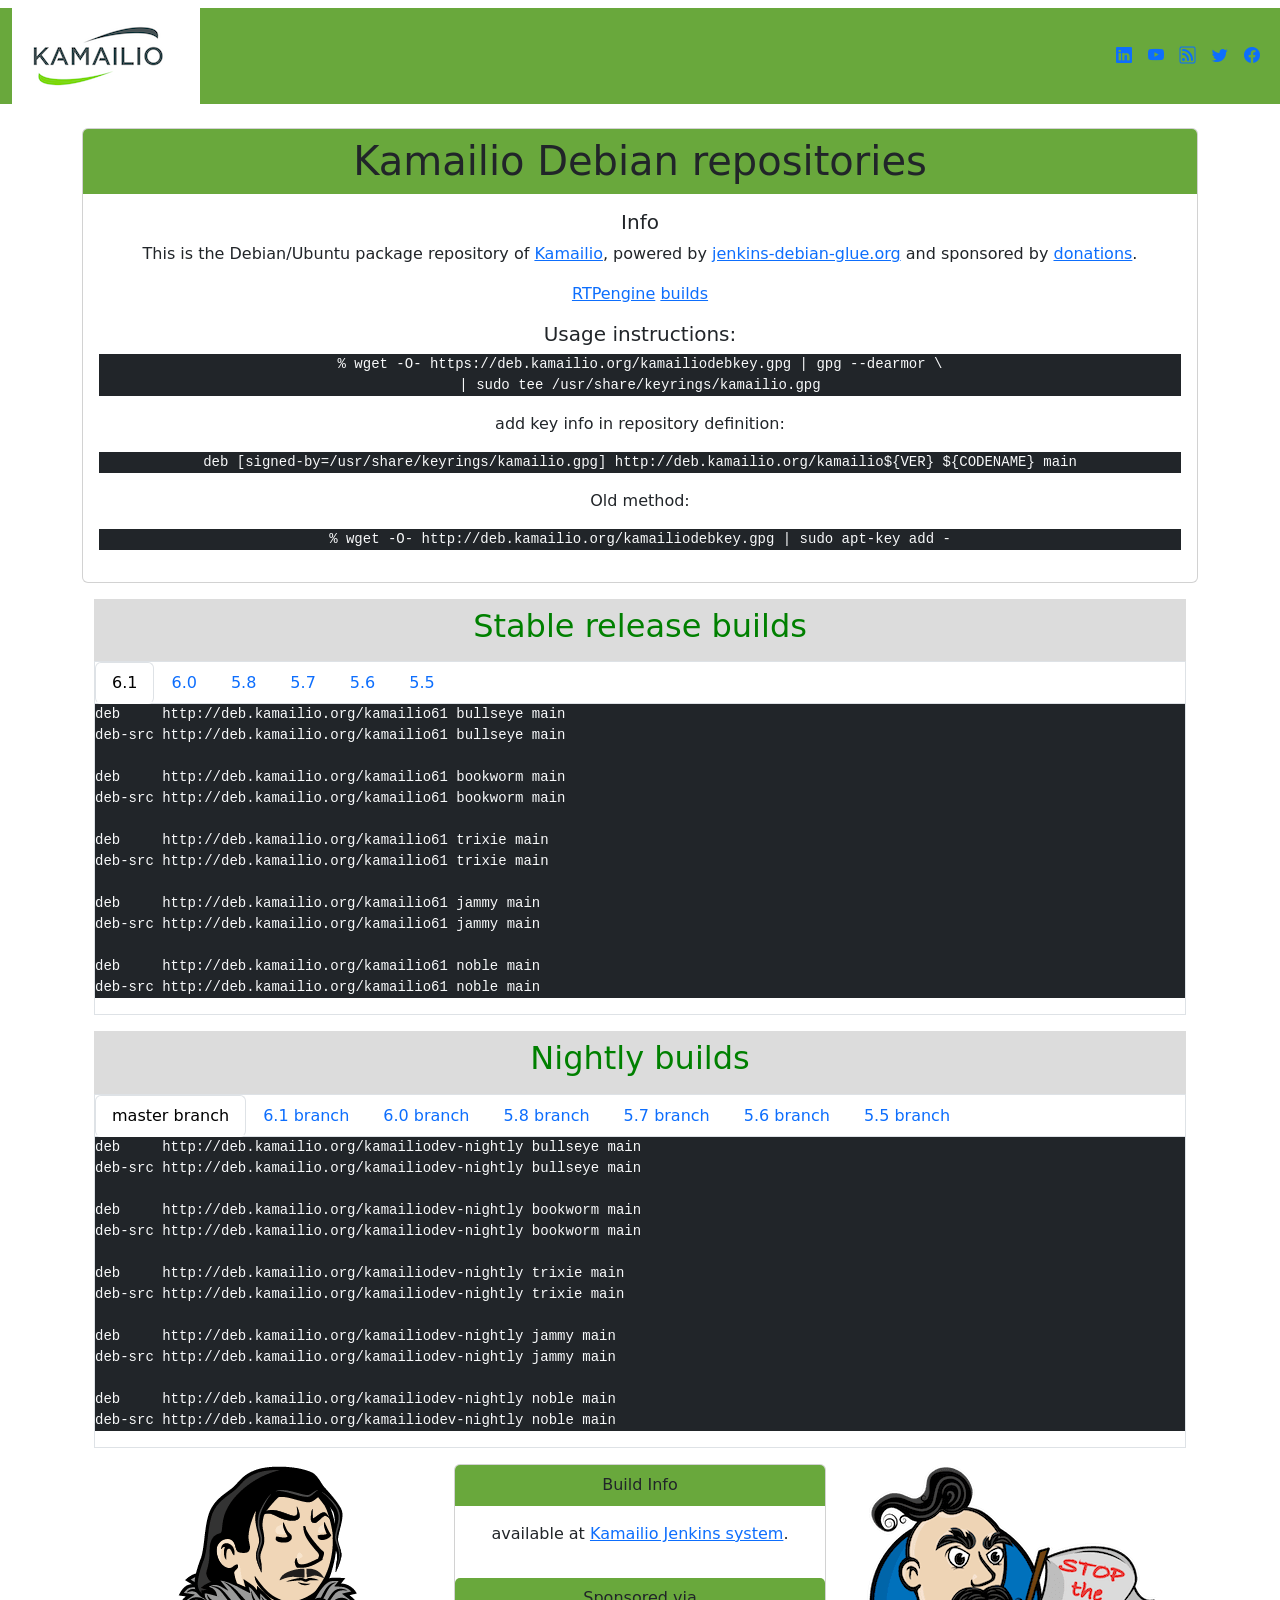
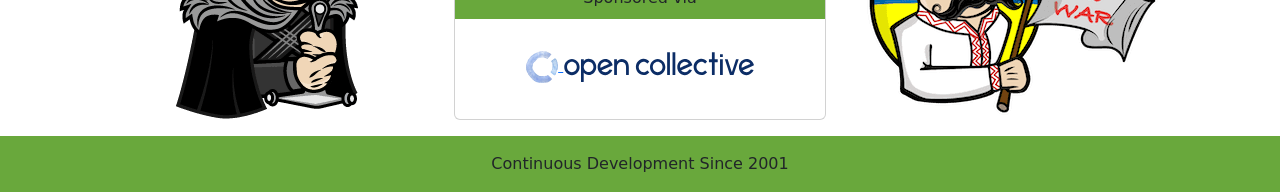
==== commit 7ef700e5: "html: support links with anchor for repository tab" ====
--- a/html/index.html
+++ b/html/index.html
@@ -64,29 +64,29 @@
                     </div>
                     <nav class="border">
                         <div class="nav nav-tabs" id="nav-stable" role="tablist">
-                            <button class="nav-link active" id="nav-stable61-tab" data-bs-toggle="tab"
+                            <a class="btn nav-link active" id="nav-stable61-tab" data-bs-toggle="tab" href="#stable61"
                                 data-bs-target="#nav-stable61" type="button" role="tab" aria-controls="nav-stable61"
-                                aria-selected="true">6.1</button>
-                            <button class="nav-link" id="nav-stable60-tab" data-bs-toggle="tab"
+                                aria-selected="true">6.1</a>
+                            <a class="btn nav-link" id="nav-stable60-tab" data-bs-toggle="tab" href="#stable60"
                                 data-bs-target="#nav-stable60" type="button" role="tab" aria-controls="nav-stable60"
-                                aria-selected="true">6.0</button>
-                            <button class="nav-link" id="nav-stable58-tab" data-bs-toggle="tab"
+                                aria-selected="true">6.0</a>
+                            <a class="btn nav-link" id="nav-stable58-tab" data-bs-toggle="tab" href="#stable58"
                                 data-bs-target="#nav-stable58" type="button" role="tab" aria-controls="nav-stable58"
-                                aria-selected="true">5.8</button>
-                            <button class="nav-link" id="nav-stable57-tab" data-bs-toggle="tab"
+                                aria-selected="true">5.8</a>
+                            <a class="btn nav-link" id="nav-stable57-tab" data-bs-toggle="tab" href="#stable57"
                                 data-bs-target="#nav-stable57" type="button" role="tab" aria-controls="nav-stable57"
-                                aria-selected="true">5.7</button>
-                            <button class="nav-link" id="nav-stable56-tab" data-bs-toggle="tab"
+                                aria-selected="true">5.7</a>
+                            <a class="btn nav-link" id="nav-stable56-tab" data-bs-toggle="tab" href="#stable56"
                                 data-bs-target="#nav-stable56" type="button" role="tab" aria-controls="nav-stable56"
-                                aria-selected="true">5.6</button>
-                            <button class="nav-link" id="nav-stable55-tab" data-bs-toggle="tab"
+                                aria-selected="true">5.6</a>
+                            <a class="btn nav-link" id="nav-stable55-tab" data-bs-toggle="tab" href="#stable55"
                                 data-bs-target="#nav-stable55" type="button" role="tab" aria-controls="nav-stable55"
-                                aria-selected="true">5.5</button>
+                                aria-selected="true">5.5</a>
                         </div>
                         <div class="tab-content" id="nav-stable-tabContent">
                             <div class="tab-pane fade show active" id="nav-stable61" role="tabpanel"
                                 aria-labelledby="nav-stable61-tab" tabindex="0">
-                                <pre class="pre-scrollable text-light bg-dark">
+                                <pre id="stable61" class="pre-scrollable text-light bg-dark">
 deb     http://deb.kamailio.org/kamailio61 bullseye main
 deb-src http://deb.kamailio.org/kamailio61 bullseye main
 
@@ -105,7 +105,7 @@
                             </div>
                             <div class="tab-pane fade" id="nav-stable60" role="tabpanel"
                                 aria-labelledby="nav-stable60-tab" tabindex="0">
-                                <pre class="pre-scrollable">
+                                <pre id="stable60" class="pre-scrollable">
 deb     http://deb.kamailio.org/kamailio60 stretch main
 deb-src http://deb.kamailio.org/kamailio60 stretch main
 
@@ -136,7 +136,7 @@
                             </div>
                             <div class="tab-pane fade" id="nav-stable58" role="tabpanel"
                                 aria-labelledby="nav-stable58-tab" tabindex="0">
-                                <pre class="pre-scrollable">
+                                <pre id="stable58" class="pre-scrollable">
 deb     http://deb.kamailio.org/kamailio58 stretch main
 deb-src http://deb.kamailio.org/kamailio58 stretch main
 
@@ -167,7 +167,7 @@
                             </div>
                             <div class="tab-pane fade" id="nav-stable57" role="tabpanel"
                                 aria-labelledby="nav-stable57-tab" tabindex="0">
-                                <pre class="pre-scrollable">
+                                <pre id="stable57" class="pre-scrollable">
 deb     http://deb.kamailio.org/kamailio57 stretch main
 deb-src http://deb.kamailio.org/kamailio57 stretch main
 
@@ -195,7 +195,7 @@
                             </div>
                             <div class="tab-pane fade" id="nav-stable56" role="tabpanel"
                                 aria-labelledby="nav-stable56-tab" tabindex="0">
-                                <pre class="pre-scrollable">
+                                <pre id="stable56" class="pre-scrollable">
 deb     http://deb.kamailio.org/kamailio56 jessie  main
 deb-src http://deb.kamailio.org/kamailio56 jessie  main
 
@@ -229,7 +229,7 @@
                             </div>
                             <div class="tab-pane fade" id="nav-stable55" role="tabpanel"
                                 aria-labelledby="nav-stable55-tab" tabindex="0">
-                                <pre class="pre-scrollable">
+                                <pre id=stable55" class="pre-scrollable">
 deb     http://deb.kamailio.org/kamailio55 jessie  main
 deb-src http://deb.kamailio.org/kamailio55 jessie  main
 
@@ -269,32 +269,38 @@
                     </div>
                     <nav class="border">
                         <div class="nav nav-tabs" id="nav-dev" role="tablist">
-                            <button class="nav-link active" id="nav-master-tab" data-bs-toggle="tab"
+                            <a class="btn nav-link active" id="nav-master-tab" data-bs-toggle="tab" href="#master"
                                 data-bs-target="#nav-master" type="button" role="tab" aria-controls="nav-master"
-                                aria-selected="true">master branch</button>
-                            <button class="nav-link" id="nav-dev61-tab" data-bs-toggle="tab" data-bs-target="#nav-dev61"
-                                type="button" role="tab" aria-controls="nav-dev61" aria-selected="true">6.1
+                                aria-selected="true">master branch</a>
+                            <a class="btn nav-link" id="nav-dev61-tab" href="#dev61" data-bs-toggle="tab"
+                                data-bs-target="#nav-dev61" type="button" role="tab" aria-controls="nav-dev61"
+                                aria-selected="true">6.1
                                 branch</button>
-                            <button class="nav-link" id="nav-dev60-tab" data-bs-toggle="tab" data-bs-target="#nav-dev60"
-                                type="button" role="tab" aria-controls="nav-dev60" aria-selected="true">6.0
-                                branch</button>
-                            <button class="nav-link" id="nav-dev58-tab" data-bs-toggle="tab" data-bs-target="#nav-dev58"
-                                type="button" role="tab" aria-controls="nav-dev58" aria-selected="true">5.8
-                                branch</button>
-                            <button class="nav-link" id="nav-dev57-tab" data-bs-toggle="tab" data-bs-target="#nav-dev57"
-                                type="button" role="tab" aria-controls="nav-dev57" aria-selected="true">5.7
-                                branch</button>
-                            <button class="nav-link" id="nav-dev56-tab" data-bs-toggle="tab" data-bs-target="#nav-dev56"
-                                type="button" role="tab" aria-controls="nav-dev56" aria-selected="true">5.6
-                                branch</button>
-                            <button class="nav-link" id="nav-dev55-tab" data-bs-toggle="tab" data-bs-target="#nav-dev55"
-                                type="button" role="tab" aria-controls="nav-dev55" aria-selected="true">5.5
-                                branch</button>
+                                <a class="btn nav-link" id="nav-dev60-tab" href="#dev60" data-bs-toggle="tab"
+                                    data-bs-target="#nav-dev60" type="button" role="tab" aria-controls="nav-dev60"
+                                    aria-selected="true">6.0
+                                    branch</a>
+                                <a class="btn nav-link" id="nav-dev58-tab" data-bs-toggle="tab"
+                                    data-bs-target="#nav-dev58" href="#dev58" type="button" role="tab"
+                                    aria-controls="nav-dev58" aria-selected="true">5.8
+                                    branch</a>
+                                <a class="btn nav-link" id="nav-dev57-tab" href="#dev57" data-bs-toggle="tab"
+                                    data-bs-target="#nav-dev57" type="button" role="tab" aria-controls="nav-dev57"
+                                    aria-selected="true">5.7
+                                    branch</a>
+                                <a class="btn nav-link" id="nav-dev56-tab" href="#dev56" data-bs-toggle="tab"
+                                    data-bs-target="#nav-dev56" type="button" role="tab" aria-controls="nav-dev56"
+                                    aria-selected="true">5.6
+                                    branch</a>
+                                <a class="btn nav-link" id="nav-dev55-tab" href="#dev55" data-bs-toggle="tab"
+                                    data-bs-target="#nav-dev55" type="button" role="tab" aria-controls="nav-dev55"
+                                    aria-selected="true">5.5
+                                    branch</a>
                         </div>
                         <div class="tab-content" id="nav-dev-tabContent">
                             <div class="tab-pane fade show active" id="nav-master" role="tabpanel"
                                 aria-labelledby="nav-master-tab" tabindex="0">
-                                <pre class="pre-scrollable">
+                                <pre id="master" class="pre-scrollable">
 deb     http://deb.kamailio.org/kamailiodev-nightly bullseye main
 deb-src http://deb.kamailio.org/kamailiodev-nightly bullseye main
 
@@ -313,7 +319,7 @@
                             </div>
                             <div class="tab-pane fade" id="nav-dev61" role="tabpanel" aria-labelledby="nav-dev61-tab"
                                 tabindex="0">
-                                <pre class="pre-scrollable">
+                                <pre id="dev61" class="pre-scrollable">
 deb     http://deb.kamailio.org/kamailio61-nightly bullseye main
 deb-src http://deb.kamailio.org/kamailio61-nightly bullseye main
 
@@ -332,7 +338,7 @@
                             </div>
                             <div class="tab-pane fade" id="nav-dev60" role="tabpanel" aria-labelledby="nav-dev60-tab"
                                 tabindex="0">
-                                <pre class="pre-scrollable">
+                                <pre id="dev60" class="pre-scrollable">
 deb     http://deb.kamailio.org/kamailio60-nightly stretch main
 deb-src http://deb.kamailio.org/kamailio60-nightly stretch main
 
@@ -364,7 +370,7 @@
                             <div class="tab-pane fade" id="nav-dev58" role="tabpanel" aria-labelledby="nav-dev58-tab"
                                 tabindex="0">
                                 <pre class="pre-scrollable">
-                            <pre class="pre-scrollable">
+                            <pre id="dev58" class="pre-scrollable">
 deb     http://deb.kamailio.org/kamailio58-nightly stretch main
 deb-src http://deb.kamailio.org/kamailio58-nightly stretch main
 
@@ -395,7 +401,7 @@
                             </div>
                             <div class="tab-pane fade" id="nav-dev57" role="tabpanel" aria-labelledby="nav-dev57-tab"
                                 tabindex="0">
-                                <pre class="pre-scrollable">
+                                <pre id="dev57" class="pre-scrollable">
 <pre class="pre-scrollable">
 deb     http://deb.kamailio.org/kamailio57-nightly stretch main
 deb-src http://deb.kamailio.org/kamailio57-nightly stretch main
@@ -424,7 +430,7 @@
                             </div>
                             <div class="tab-pane fade" id="nav-dev56" role="tabpanel" aria-labelledby="nav-dev56-tab"
                                 tabindex="0">
-                                <pre class="pre-scrollable">
+                                <pre id="dev56" class="pre-scrollable">
 <pre class="pre-scrollable">
 deb     http://deb.kamailio.org/kamailio56-nightly jessie  main
 deb-src http://deb.kamailio.org/kamailio56-nightly jessie  main
@@ -459,7 +465,7 @@
                             </div>
                             <div class="tab-pane fade" id="nav-dev55" role="tabpanel" aria-labelledby="nav-dev55-tab"
                                 tabindex="0">
-                                <pre class="pre-scrollable">
+                                <pre id="dev55" class="pre-scrollable">
 <pre class="pre-scrollable">
 deb http://deb.kamailio.org/kamailio55-nightly wheezy main
 deb-src http://deb.kamailio.org/kamailio55-nightly wheezy main
@@ -533,6 +539,8 @@
         <div class="text-center">Continuous Development Since 2001</div>
     </div>
     <script src="js/bootstrap.bundle.min.js"></script>
+    <script src="js/jquery-4.0.0.slim.min.js"></script>
+    <script src="js/tabs.js"></script>
 </body>
 
 </html>
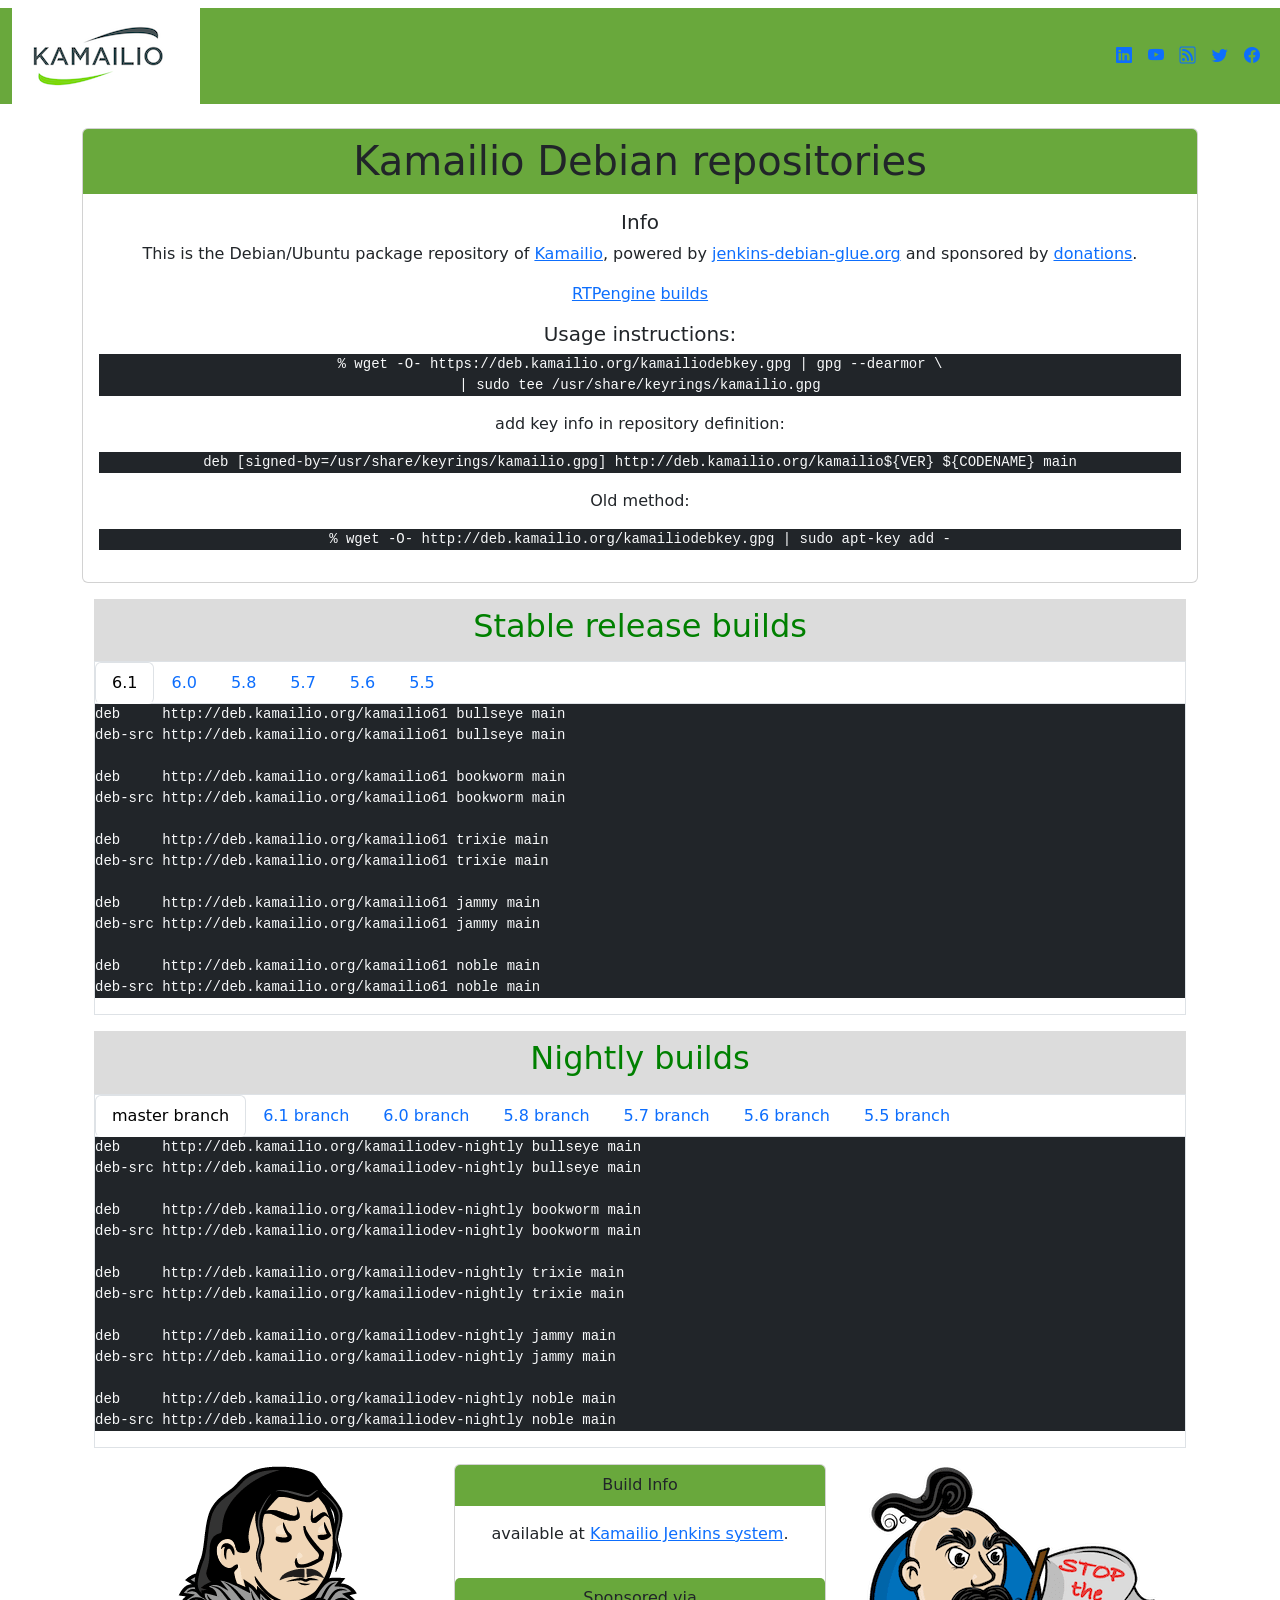
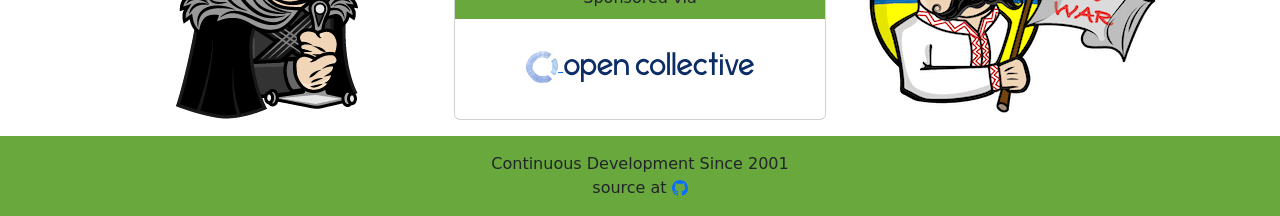
==== commit e4b84733: "html: add link to github sources" ====
--- a/html/index.html
+++ b/html/index.html
@@ -537,6 +537,14 @@
     </div>
     <div class="container-fluid p-3" id="bottomBlock">
         <div class="text-center">Continuous Development Since 2001</div>
+        <div class="text-center">
+            source at <a href="https://github.com/kamailio/jenkins-jobs">
+                <svg xmlns="http://www.w3.org/2000/svg" width="16" height="16" fill="currentColor" class="bi bi-github"
+                    viewBox="0 0 16 16">
+                    <path
+                        d="M8 0C3.58 0 0 3.58 0 8c0 3.54 2.29 6.53 5.47 7.59.4.07.55-.17.55-.38 0-.19-.01-.82-.01-1.49-2.01.37-2.53-.49-2.69-.94-.09-.23-.48-.94-.82-1.13-.28-.15-.68-.52-.01-.53.63-.01 1.08.58 1.23.82.72 1.21 1.87.87 2.33.66.07-.52.28-.87.51-1.07-1.78-.2-3.64-.89-3.64-3.95 0-.87.31-1.59.82-2.15-.08-.2-.36-1.02.08-2.12 0 0 .67-.21 2.2.82.64-.18 1.32-.27 2-.27s1.36.09 2 .27c1.53-1.04 2.2-.82 2.2-.82.44 1.1.16 1.92.08 2.12.51.56.82 1.27.82 2.15 0 3.07-1.87 3.75-3.65 3.95.29.25.54.73.54 1.48 0 1.07-.01 1.93-.01 2.2 0 .21.15.46.55.38A8.01 8.01 0 0 0 16 8c0-4.42-3.58-8-8-8" />
+                </svg></a>
+        </div>
     </div>
     <script src="js/bootstrap.bundle.min.js"></script>
     <script src="js/jquery-4.0.0.slim.min.js"></script>
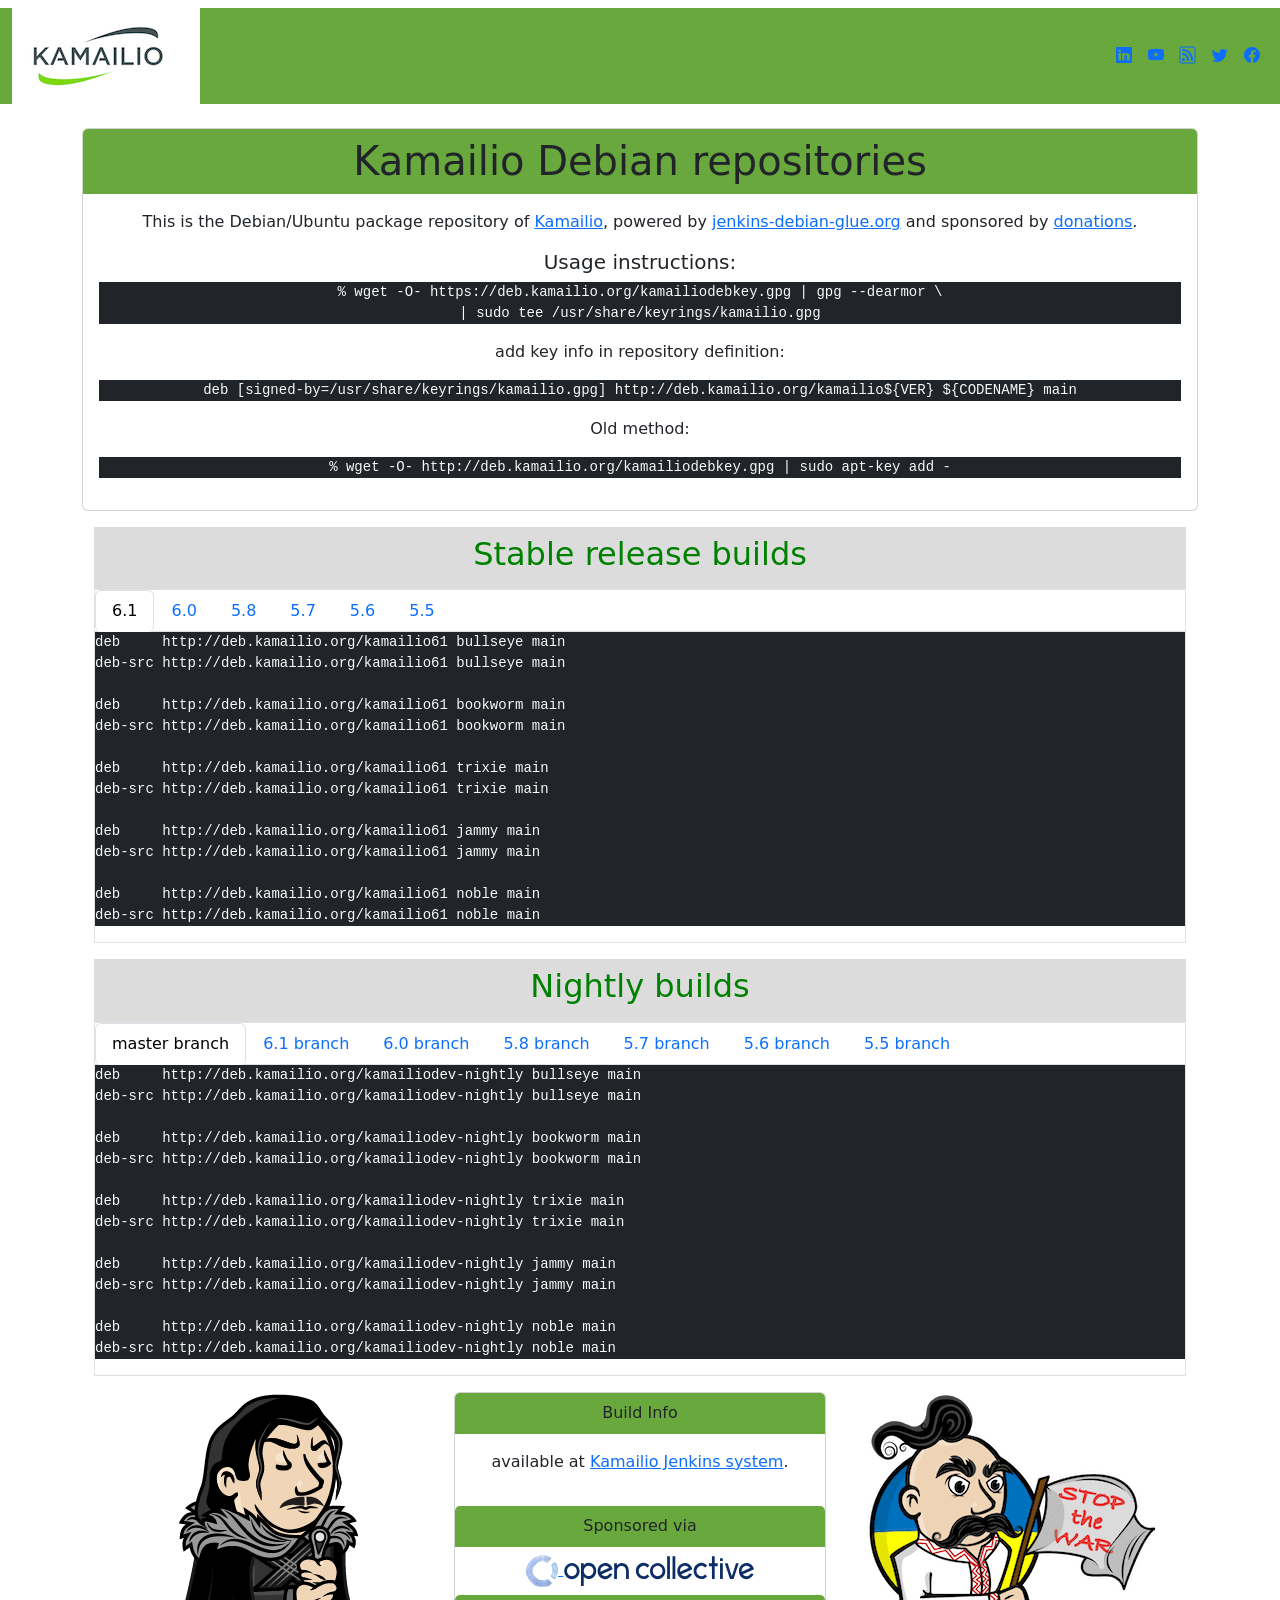
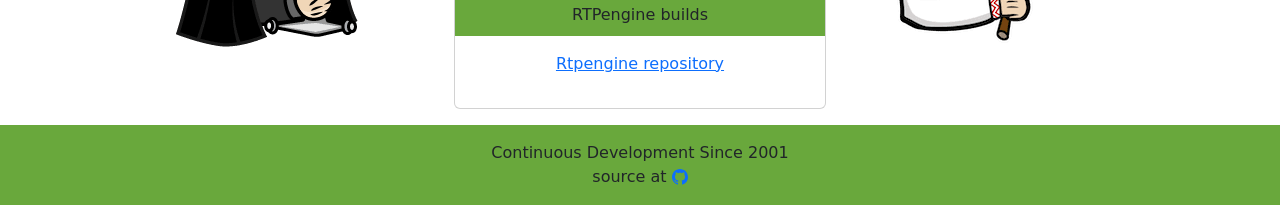
==== commit fba37017: "html: more visibility of RTPEngine repository" ====
--- a/html/index.html
+++ b/html/index.html
@@ -36,14 +36,11 @@
         <div class="card text-center" id="infoBlock">
             <h1 class="card-header">Kamailio Debian repositories</h1>
             <div class="card-body">
-                <h5 class="card-title">Info</h5>
                 <p class="card-text">This is the Debian/Ubuntu package repository of <a
                         href="http://www.kamailio.org/">Kamailio</a>,
                     powered by <a href="http://jenkins-debian-glue.org/">jenkins-debian-glue.org</a> and
-                    sponsored by <a href="https://www.kamailio.org/w/donations/">donations</a>.</p>
-
-                <p><a href="https://github.com/sipwise/rtpengine/">RTPengine</a> <a
-                        href="https://deb.kamailio.org/rtpengine.html">builds</a></p>
+                    sponsored by <a href="https://www.kamailio.org/w/donations/">donations</a>.
+                </p>
                 <h5 class="card-title">Usage instructions:</h5>
                 <pre class="pre-scrollable">% wget -O- https://deb.kamailio.org/kamailiodebkey.gpg | gpg --dearmor \
 | sudo tee /usr/share/keyrings/kamailio.gpg</pre>
@@ -518,12 +515,18 @@
 
                     <div class="row g-0">
                         <div class="card-header">Sponsored via</div>
-                        <div class="card-body"></div>
-                        <div class="card-img-bottom">
+                        <div class="card-body p-0"></div>
+                        <div class="card-img-bottom p-2">
                             <a href="https://opencollective.com/kamailio" target="_blank">
                                 <img src="img/oc-logo-watercolor-256.png" height="32" width="32">
                                 <img src="img/open_collective.svg" height="32">
                             </a>
+                        </div>
+                    </div>
+                    <div class="row g-0">
+                        <div class="card-header">RTPengine builds</div>
+                        <div class="card-body">
+                            <p><a href="https://deb.kamailio.org/rtpengine.html">Rtpengine repository</a></p>
                         </div>
                     </div>
                 </div>
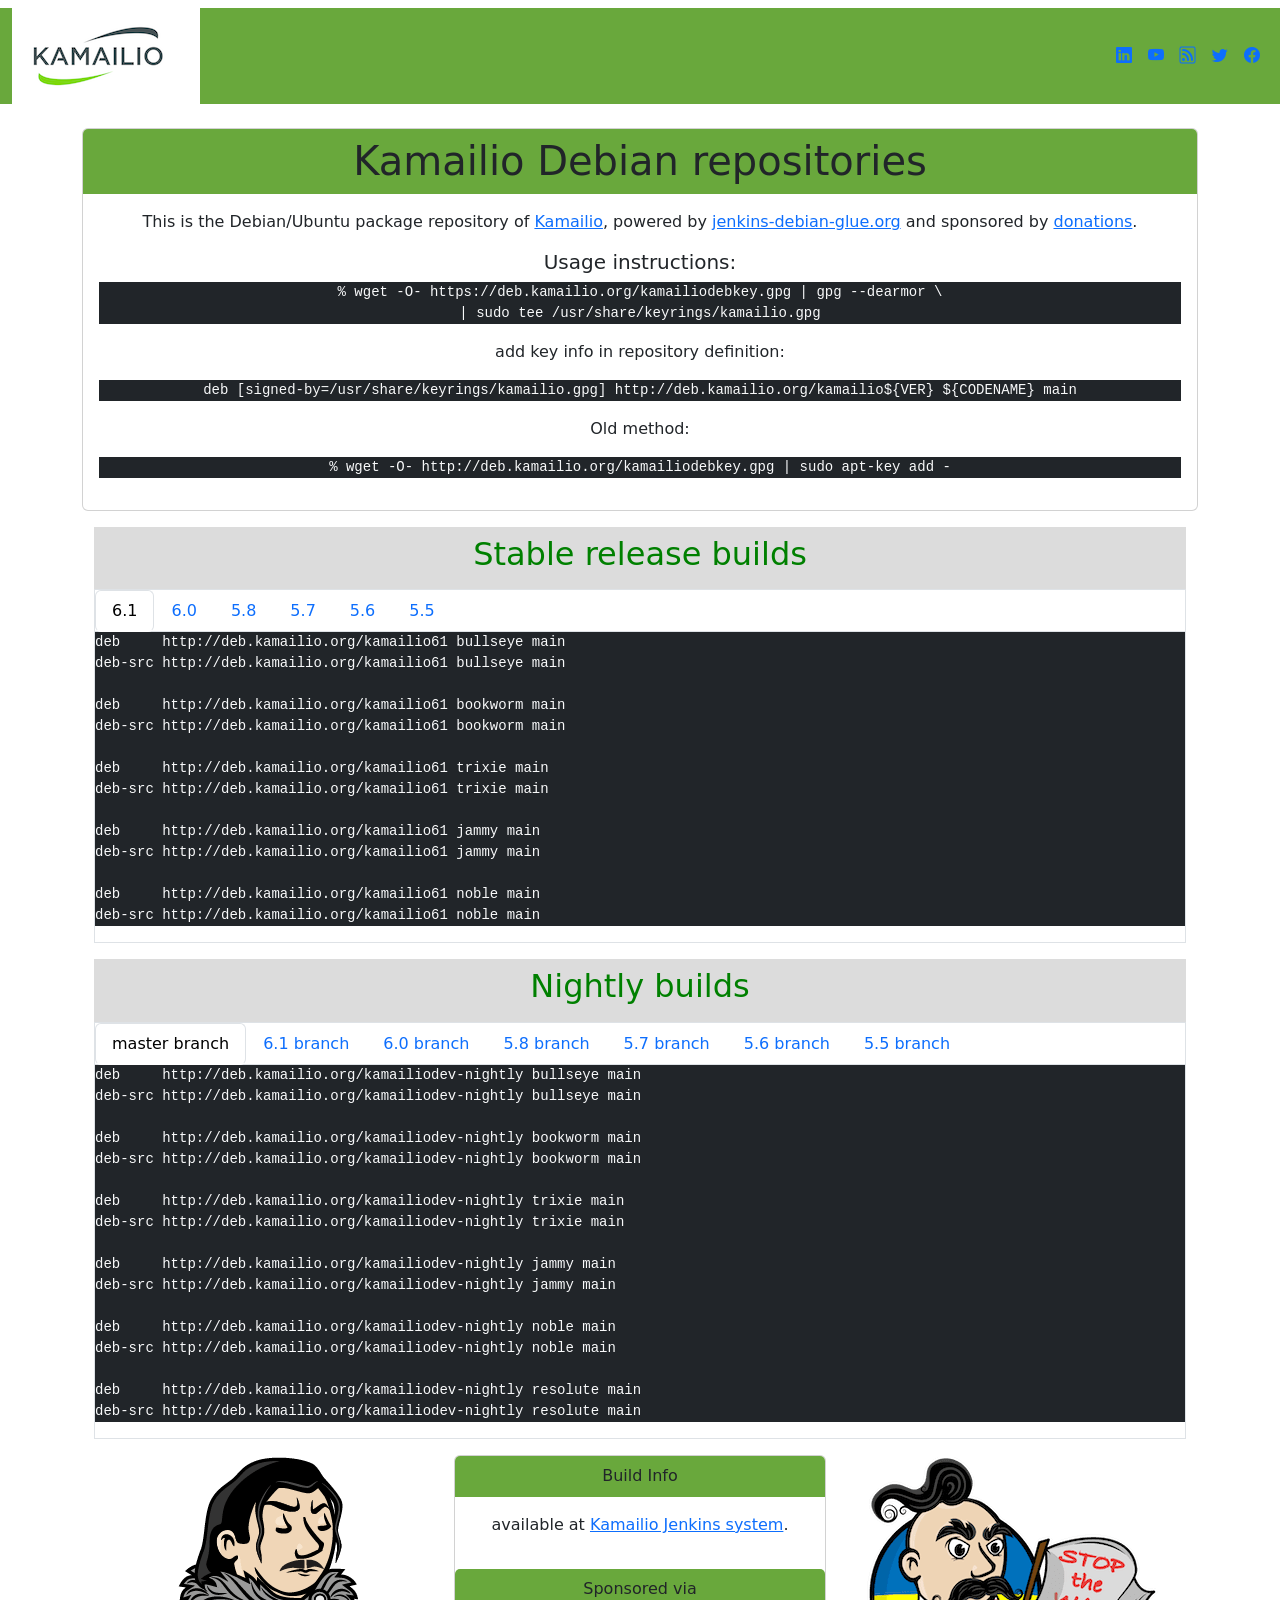
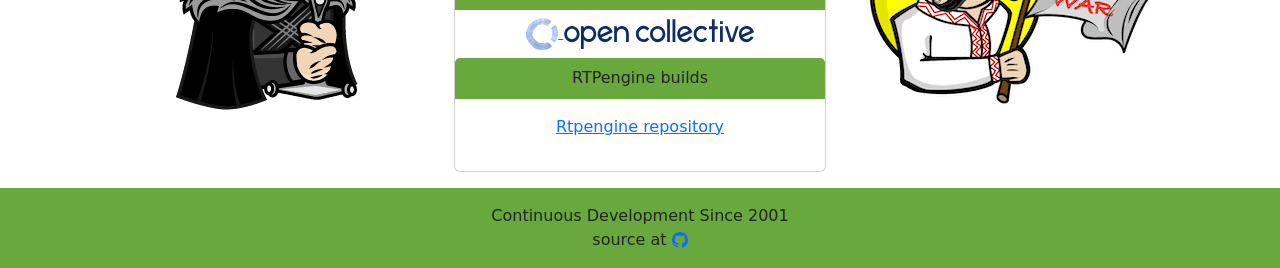
==== commit 646a1c57: "jjb: add resolute for master and 6.1 nightly builds" ====
--- a/html/index.html
+++ b/html/index.html
@@ -312,6 +312,9 @@
 
 deb     http://deb.kamailio.org/kamailiodev-nightly noble main
 deb-src http://deb.kamailio.org/kamailiodev-nightly noble main
+
+deb     http://deb.kamailio.org/kamailiodev-nightly resolute main
+deb-src http://deb.kamailio.org/kamailiodev-nightly resolute main
 </pre>
                             </div>
                             <div class="tab-pane fade" id="nav-dev61" role="tabpanel" aria-labelledby="nav-dev61-tab"
@@ -331,6 +334,9 @@
 
 deb     http://deb.kamailio.org/kamailio61-nightly noble main
 deb-src http://deb.kamailio.org/kamailio61-nightly noble main
+
+deb     http://deb.kamailio.org/kamailio61-nightly resolute main
+deb-src http://deb.kamailio.org/kamailio61-nightly resolute main
 </pre>
                             </div>
                             <div class="tab-pane fade" id="nav-dev60" role="tabpanel" aria-labelledby="nav-dev60-tab"
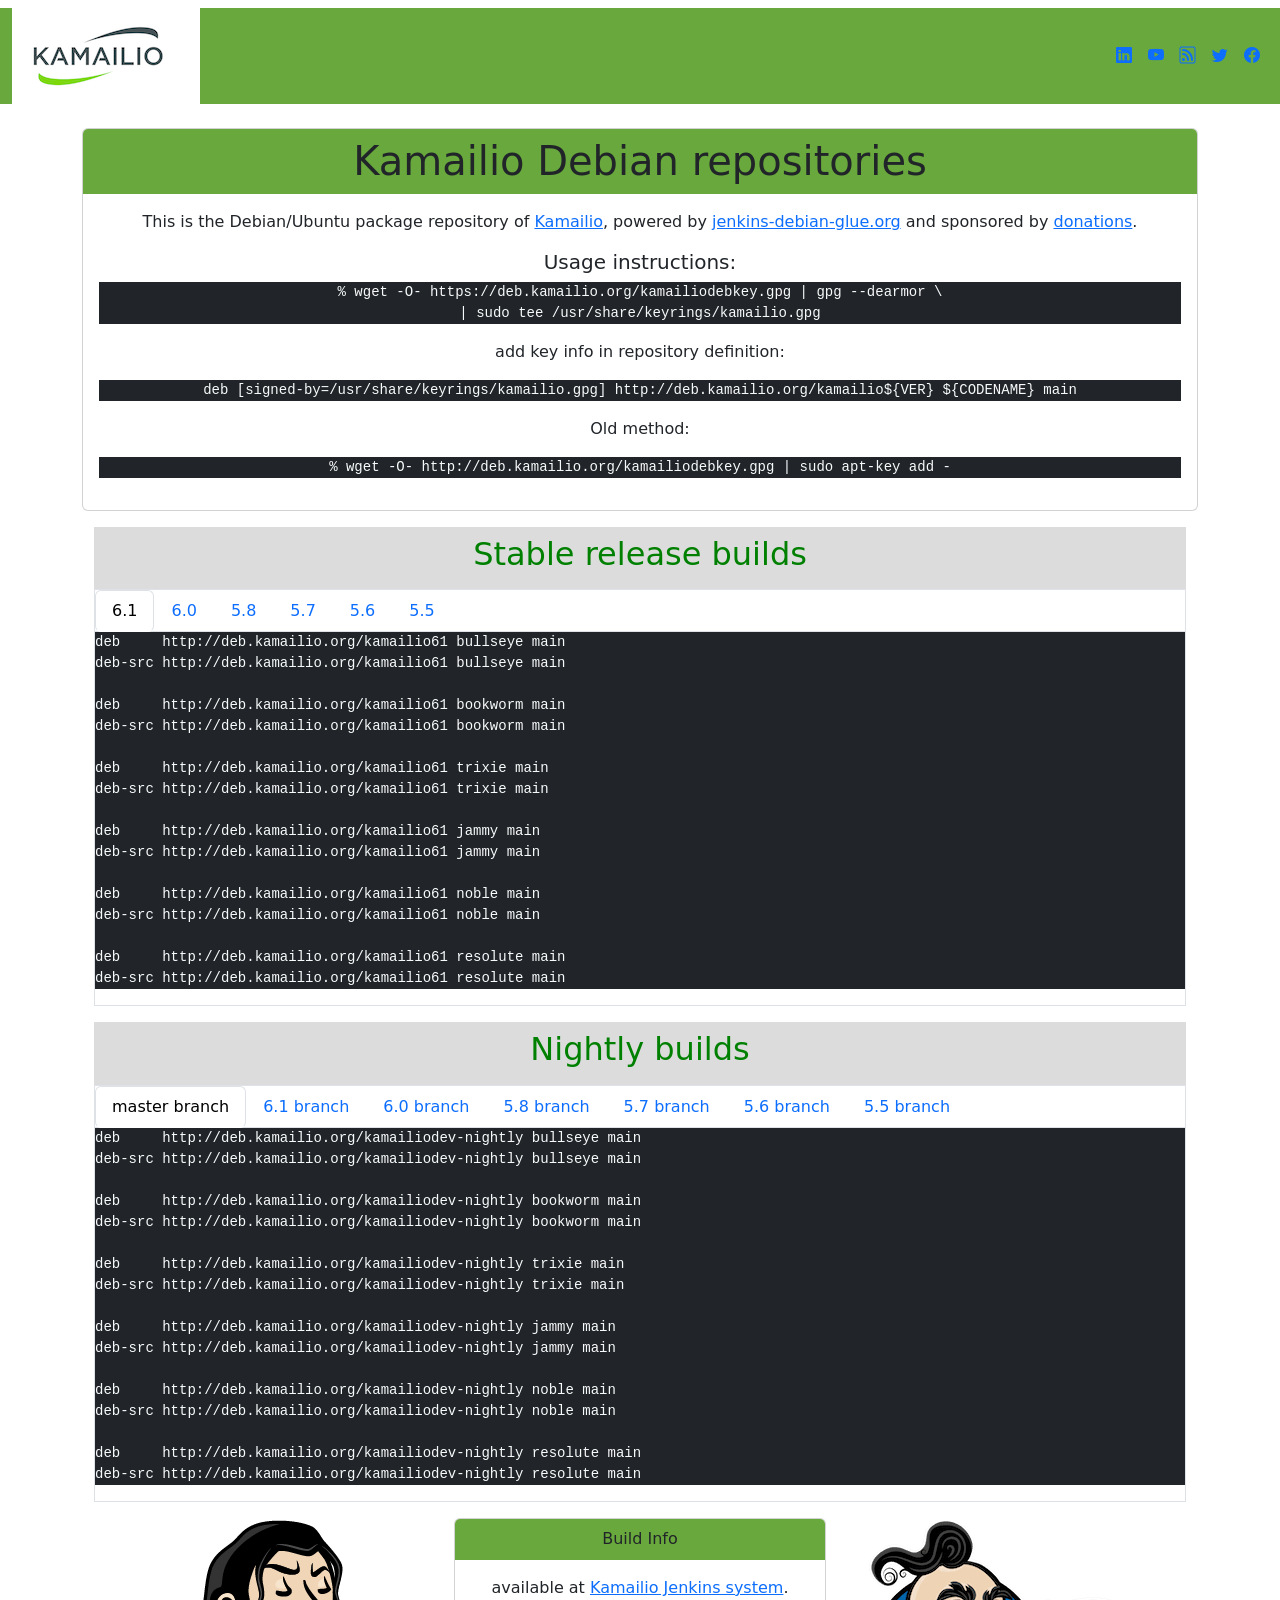
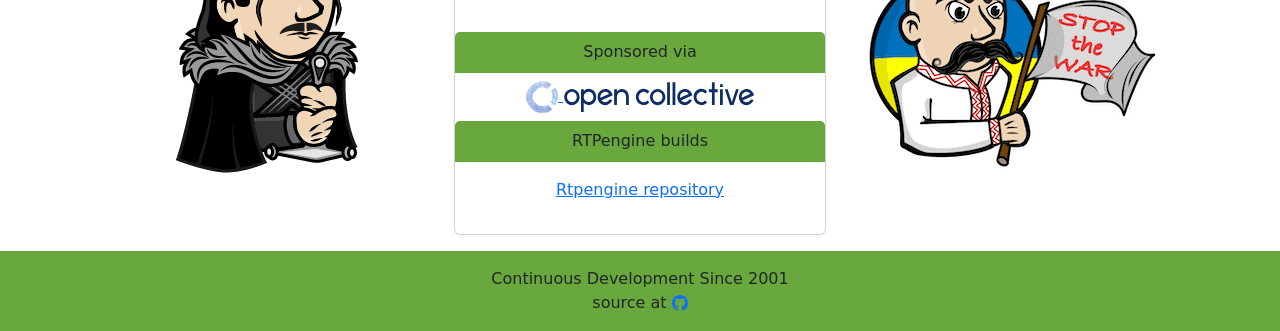
==== commit a0a2059e: "jjb: add resolute to 6.1" ====
--- a/html/index.html
+++ b/html/index.html
@@ -98,6 +98,9 @@
 
 deb     http://deb.kamailio.org/kamailio61 noble main
 deb-src http://deb.kamailio.org/kamailio61 noble main
+
+deb     http://deb.kamailio.org/kamailio61 resolute main
+deb-src http://deb.kamailio.org/kamailio61 resolute main
 </pre>
                             </div>
                             <div class="tab-pane fade" id="nav-stable60" role="tabpanel"
